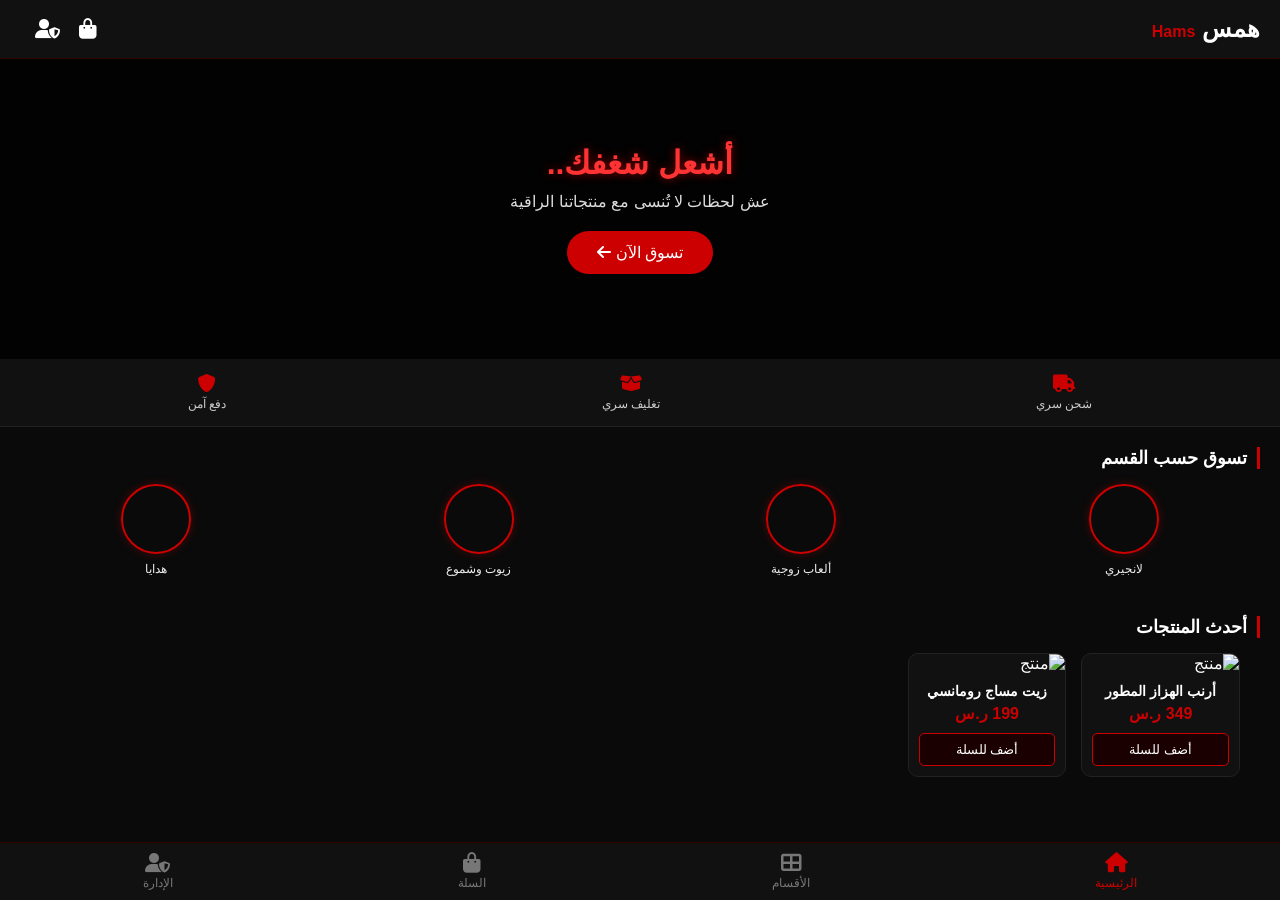
==== index.html @ aa21e280 "Create index.html" ====
<!DOCTYPE html>
<html lang="ar" dir="rtl">
<head>
    <meta charset="UTF-8">
    <meta name="viewport" content="width=device-width, initial-scale=1.0">
    <title>همس | Hams - متجر الرومانسية</title>
    <link rel="stylesheet" href="https://cdnjs.cloudflare.com/ajax/libs/font-awesome/6.0.0/css/all.min.css">
    <style>
        /* ================= التصميم العام ================= */
        * { margin: 0; padding: 0; box-sizing: border-box; font-family: 'Segoe UI', Tahoma, Geneva, Verdana, sans-serif; }
        body { background-color: #0a0a0a; color: #fff; padding-bottom: 70px; overflow-x: hidden; }
        .hidden { display: none !important; }
        a { text-decoration: none; color: inherit; }

        /* ================= الشريط العلوي ================= */
        .top-bar { display: flex; justify-content: space-between; align-items: center; padding: 15px 20px; background-color: #111; border-bottom: 1px solid #330000; position: sticky; top: 0; z-index: 100; }
        .logo { font-size: 24px; color: #fff; cursor: pointer; }
        .logo span { color: #cc0000; font-size: 16px; }
        .icons i { font-size: 20px; margin-left: 15px; cursor: pointer; transition: 0.3s; }
        .icons i:hover { color: #cc0000; }

        /* ================= البانر الرئيسي ================= */
        .hero { background: linear-gradient(rgba(0,0,0,0.8), rgba(0,0,0,0.8)), url('https://images.unsplash.com/photo-1518199266791-5375a83190b7?q=80&w=600&auto=format&fit=crop') no-repeat center center/cover; height: 300px; display: flex; flex-direction: column; align-items: center; justify-content: center; text-align: center; padding: 20px; }
        .hero h2 { font-size: 32px; color: #ff3333; margin-bottom: 10px; text-shadow: 0 0 10px rgba(255,0,0,0.5); }
        .hero p { margin-bottom: 20px; color: #ddd; }
        .btn-primary { background-color: #cc0000; color: white; border: none; padding: 12px 30px; border-radius: 25px; font-size: 16px; cursor: pointer; transition: 0.3s; }
        .btn-primary:hover { background-color: #ff0000; box-shadow: 0 0 15px rgba(255, 0, 0, 0.6); }

        /* ================= شريط المميزات ================= */
        .features { display: flex; justify-content: space-around; padding: 15px 0; background-color: #111; border-bottom: 1px solid #222; }
        .feature { display: flex; flex-direction: column; align-items: center; font-size: 12px; color: #ccc; }
        .feature i { color: #cc0000; font-size: 18px; margin-bottom: 5px; }

        /* ================= الأقسام الدائرية ================= */
        .categories { padding: 20px; }
        .section-title { text-align: right; margin-bottom: 15px; font-size: 18px; border-right: 3px solid #cc0000; padding-right: 10px; }
        .circle-grid { display: flex; justify-content: space-between; flex-wrap: wrap; gap: 15px; }
        .category-item { text-align: center; width: 22%; cursor: pointer; }
        .circle-img { width: 70px; height: 70px; border-radius: 50%; background-size: cover; background-position: center; margin: 0 auto 8px auto; border: 2px solid #cc0000; box-shadow: 0 0 10px rgba(204, 0, 0, 0.3); transition: 0.3s; }
        .category-item:hover .circle-img { transform: scale(1.1); box-shadow: 0 0 20px rgba(255, 0, 0, 0.6); }
        .category-item p { font-size: 12px; color: #eee; }

        /* ================= شبكة المنتجات ================= */
        .products-grid { display: grid; grid-template-columns: repeat(auto-fill, minmax(150px, 1fr)); gap: 15px; padding: 0 20px 20px; }
        .product-card { background: #111; border: 1px solid #222; border-radius: 10px; overflow: hidden; transition: 0.3s; position: relative; }
        .product-card:hover { border-color: #cc0000; }
        .product-img { width: 100%; height: 150px; object-fit: cover; }
        .product-info { padding: 10px; text-align: center; }
        .product-info h4 { font-size: 14px; margin-bottom: 5px; }
        .product-price { color: #cc0000; font-weight: bold; margin-bottom: 10px; }
        .btn-add-cart { width: 100%; background: #1a0000; color: #fff; border: 1px solid #cc0000; padding: 8px; border-radius: 5px; cursor: pointer; transition: 0.3s; }
        .btn-add-cart:hover { background: #cc0000; }

        /* ================= شريط التنقل السفلي ================= */
        .bottom-nav { position: fixed; bottom: 0; width: 100%; background-color: #111; display: flex; justify-content: space-around; padding: 10px 0; border-top: 1px solid #330000; z-index: 100; }
        .bottom-nav a { color: #777; display: flex; flex-direction: column; align-items: center; font-size: 12px; cursor: pointer; }
        .bottom-nav a.active, .bottom-nav a:hover { color: #cc0000; }
        .bottom-nav i { font-size: 20px; margin-bottom: 3px; }

        /* ================= لوحة التحكم ================= */
        .admin-layout { display: flex; min-height: 100vh; }
        .sidebar { width: 250px; background-color: #111; border-left: 1px solid #330000; padding: 20px 0; }
        .sidebar-logo { text-align: center; padding-bottom: 20px; border-bottom: 1px solid #222; }
        .nav-links { list-style: none; margin-top: 20px; }
        .nav-links li a { display: flex; align-items: center; padding: 15px 25px; color: #aaa; transition: 0.3s; font-size: 15px; }
        .nav-links li a i { margin-left: 10px; width: 20px; }
        .nav-links li a:hover, .nav-links li.active a { background-color: #1a0000; color: #cc0000; border-right: 3px solid #cc0000; }
        .admin-content { flex: 1; padding: 20px; }
        .stats-cards { display: grid; grid-template-columns: repeat(auto-fit, minmax(200px, 1fr)); gap: 20px; margin-bottom: 30px; }
        .card { background-color: #111; padding: 20px; border-radius: 10px; border: 1px solid #222; display: flex; align-items: center; }
        .card-icon { background: #1a0000; color: #cc0000; width: 50px; height: 50px; display: flex; justify-content: center; align-items: center; border-radius: 10px; font-size: 20px; margin-left: 15px; }
        .table-box { background: #111; padding: 20px; border-radius: 10px; border: 1px solid #222; }
        table { width: 100%; border-collapse: collapse; }
        th, td { padding: 12px; text-align: right; border-bottom: 1px solid #222; font-size: 13px; }
        th { color: #777; }
        .status { padding: 4px 10px; border-radius: 20px; font-size: 11px; background: rgba(0,255,0,0.1); color: #00ff00; }

        /* ================= صفحة إتمام الطلب ================= */
        .checkout-box { padding: 20px; max-width: 600px; margin: 0 auto; }
        .form-group { margin-bottom: 15px; }
        .form-group label { display: block; margin-bottom: 5px; color: #aaa; font-size: 14px; }
        .form-group input { width: 100%; padding: 12px; background: #111; border: 1px solid #333; color: #fff; border-radius: 5px; outline: none; }
        .form-group input:focus { border-color: #cc0000; }
        .order-summary { background: #1a0000; padding: 15px; border-radius: 10px; margin-top: 20px; border: 1px solid #cc0000; }

        /* تجاوب الجوال */
        @media (max-width: 768px) {
            .admin-layout { flex-direction: column; }
            .sidebar { width: 100%; border-left: none; border-bottom: 1px solid #330000; }
            .sidebar .nav-links { display: flex; overflow-x: auto; margin-top: 10px; }
            .sidebar .nav-links li a { padding: 10px 15px; white-space: nowrap; }
        }
    </style>
</head>
<body>

    <!-- ================= الصفحة الرئيسية ================= -->
    <div id="page-home">
        <header class="top-bar">
            <h1 class="logo" onclick="showPage('home')">همس <span>Hams</span></h1>
            <div class="icons">
                <i class="fas fa-shopping-bag" onclick="showPage('cart')"></i>
                <i class="fas fa-user-shield" onclick="showPage('admin')" title="لوحة التحكم"></i>
            </div>
        </header>

        <section class="hero">
            <h2>أشعل شغفك..</h2>
            <p>عش لحظات لا تُنسى مع منتجاتنا الراقية</p>
            <button class="btn-primary" onclick="scrollToProducts()">تسوق الآن <i class="fas fa-arrow-left"></i></button>
        </section>

        <section class="features">
            <div class="feature"><i class="fas fa-truck"></i><span>شحن سري</span></div>
            <div class="feature"><i class="fas fa-box-open"></i><span>تغليف سري</span></div>
            <div class="feature"><i class="fas fa-shield-alt"></i><span>دفع آمن</span></div>
        </section>

        <section class="categories">
            <h3 class="section-title">تسوق حسب القسم</h3>
            <div class="circle-grid">
                <div class="category-item"><div class="circle-img" style="background-image: url('https://images.unsplash.com/photo-1599839619722-39751411ea63?q=80&w=150&auto=format&fit=crop');"></div><p>لانجيري</p></div>
                <div class="category-item"><div class="circle-img" style="background-image: url('https://images.unsplash.com/photo-1620916566398-39f1143ab7be?q=80&w=150&auto=format&fit=crop');"></div><p>ألعاب زوجية</p></div>
                <div class="category-item"><div class="circle-img" style="background-image: url('https://images.unsplash.com/photo-1608571423902-eed4a5ad8108?q=80&w=150&auto=format&fit=crop');"></div><p>زيوت وشموع</p></div>
                <div class="category-item"><div class="circle-img" style="background-image: url('https://images.unsplash.com/photo-1549465220-1a8b9238cd48?q=80&w=150&auto=format&fit=crop');"></div><p>هدايا</p></div>
            </div>
        </section>

        <section class="categories" id="products-section">
            <h3 class="section-title">أحدث المنتجات</h3>
            <div class="products-grid">
                <div class="product-card">
                    <img src="https://images.unsplash.com/photo-1620916566398-39f1143ab7be?q=80&w=300&auto=format&fit=crop" class="product-img" alt="منتج">
                    <div class="product-info">
                        <h4>أرنب الهزاز المطور</h4>
                        <div class="product-price">349 ر.س</div>
                        <button class="btn-add-cart" onclick="addToCart('أرنب الهزاز المطور', 349)">أضف للسلة</button>
                    </div>
                </div>
                <div class="product-card">
                    <img src="https://images.unsplash.com/photo-1608571423902-eed4a5ad8108?q=80&w=300&auto=format&fit=crop" class="product-img" alt="منتج">
                    <div class="product-info">
                        <h4>زيت مساج رومانسي</h4>
                        <div class="product-price">199 ر.س</div>
                        <button class="btn-add-cart" onclick="addToCart('زيت مساج رومانسي', 199)">أضف للسلة</button>
                    </div>
                </div>
            </div>
        </section>

        <nav class="bottom-nav">
            <a class="active" onclick="showPage('home')"><i class="fas fa-home"></i><span>الرئيسية</span></a>
            <a onclick="scrollToProducts()"><i class="fas fa-th-large"></i><span>الأقسام</span></a>
            <a onclick="showPage('cart')"><i class="fas fa-shopping-bag"></i><span>السلة</span></a>
            <a onclick="showPage('admin')"><i class="fas fa-user-shield"></i><span>الإدارة</span></a>
        </nav>
    </div>

    <!-- ================= صفحة السلة وإتمام الطلب ================= -->
    <div id="page-cart" class="hidden">
        <header class="top-bar">
            <i class="fas fa-arrow-right" onclick="showPage('home')" style="cursor:pointer;"></i>
            <h1 class="logo">سلة المشتريات</h1>
            <div></div>
        </header>
        <div class="checkout-box">
            <div id="cart-items">
                <!-- سيتم إضافة المنتجات هنا ديناميكياً -->
                <p style="text-align:center; color:#777;">السلة فارغة حالياً</p>
            </div>

            <div class="order-summary">
                <h3>ملخص الطلب</h3>
                <p style="display:flex; justify-content:space-between; margin-top:10px;">الإجمالي: <span id="cart-total" style="color:#ff3333; font-weight:bold;">0 ر.س</span></p>
            </div>

            <h3 class="section-title" style="margin-top:20px;">معلومات التوصيل</h3>
            <div class="form-group">
                <label>الاسم الكامل</label>
                <input type="text" placeholder="أدخل اسمك">
            </div>
            <div class="form-group">
                <label>رقم الجوال</label>
                <input type="text" placeholder="05xxxxxxxx">
            </div>
            <div class="form-group">
                <label>العنوان</label>
                <input type="text" placeholder="المدينة، الحي، الشارع">
            </div>
            <button class="btn-primary" style="width:100%;" onclick="alert('تم تأكيد الطلب بنجاح! شكراً لتسوقك من همس.')">تأكيد الطلب</button>
        </div>
    </div>

    <!-- ================= لوحة التحكم ================= -->
    <div id="page-admin" class="hidden">
        <div class="admin-layout">
            <aside class="sidebar">
                <div class="sidebar-logo">
                    <h2>همس <span>Hams</span></h2>
                    <p>لوحة التحكم</p>
                </div>
                <ul class="nav-links">
                    <li class="active"><a href="#"><i class="fas fa-home"></i> الرئيسية</a></li>
                    <li><a href="#"><i class="fas fa-box-open"></i> المنتجات</a></li>
                    <li><a href="#"><i class="fas fa-shopping-cart"></i> الطلبات</a></li>
                    <li><a href="#" onclick="showPage('home')"><i class="fas fa-store"></i> العودة للمتجر</a></li>
                </ul>
            </aside>
            <main class="admin-content">
                <h2 style="margin-bottom:20px;">نظرة عامة</h2>
                <div class="stats-cards">
                    <div class="card">
                        <div class="card-icon"><i class="fas fa-shopping-bag"></i></div>
                        <div><h3>128</h3><p style="color:#777; font-size:12px;">الطلبات</p></div>
                    </div>
                    <div class="card">
                        <div class="card-icon"><i class="fas fa-money-bill-wave"></i></div>
                        <div><h3>46,350 ر.س</h3><p style="color:#777; font-size:12px;">المبيعات</p></div>
                    </div>
                    <div class="card">
                        <div class="card-icon"><i class="fas fa-box"></i></div>
                        <div><h3>256</h3><p style="color:#777; font-size:12px;">المنتجات</p></div>
                    </div>
                </div>
                
                <div class="table-box">
                    <h3 style="margin-bottom:15px;">إدارة المنتجات</h3>
                    <table>
                        <thead>
                            <tr><th>المنتج</th><th>السعر</th><th>الحالة</th><th>إجراء</th></tr>
                        </thead>
                        <tbody>
                            <tr>
                                <td>أرنب الهزاز المطور</td>
                                <td>349 ر.س</td>
                                <td><span class="status">متوفر</span></td>
                                <td><i class="fas fa-edit" style="color:#3498db; cursor:pointer;"></i> <i class="fas fa-trash" style="color:#e74c3c; cursor:pointer; margin-right:10px;"></i></td>
                            </tr>
                            <tr>
                                <td>زيت مساج رومانسي</td>
                                <td>199 ر.س</td>
                                <td><span class="status">متوفر</span></td>
                                <td><i class="fas fa-edit" style="color:#3498db; cursor:pointer;"></i> <i class="fas fa-trash" style="color:#e74c3c; cursor:pointer; margin-right:10px;"></i></td>
                            </tr>
                        </tbody>
                    </table>
                </div>
            </main>
        </div>
    </div>

    <!-- ================= السكريبت (الوظائف) ================= -->
    <script>
        // نظام التنقل بين الصفحات
        function showPage(pageId) {
            document.getElementById('page-home').classList.add('hidden');
            document.getElementById('page-cart').classList.add('hidden');
            document.getElementById('page-admin').classList.add('hidden');
            
            document.getElementById('page-' + pageId).classList.remove('hidden');
            window.scrollTo(0, 0);
        }

        function scrollToProducts() {
            if(document.getElementById('page-home').classList.contains('hidden')) {
                showPage('home');
            }
            setTimeout(() => {
                document.getElementById('products-section').scrollIntoView({ behavior: 'smooth' });
            }, 100);
        }

        // نظام
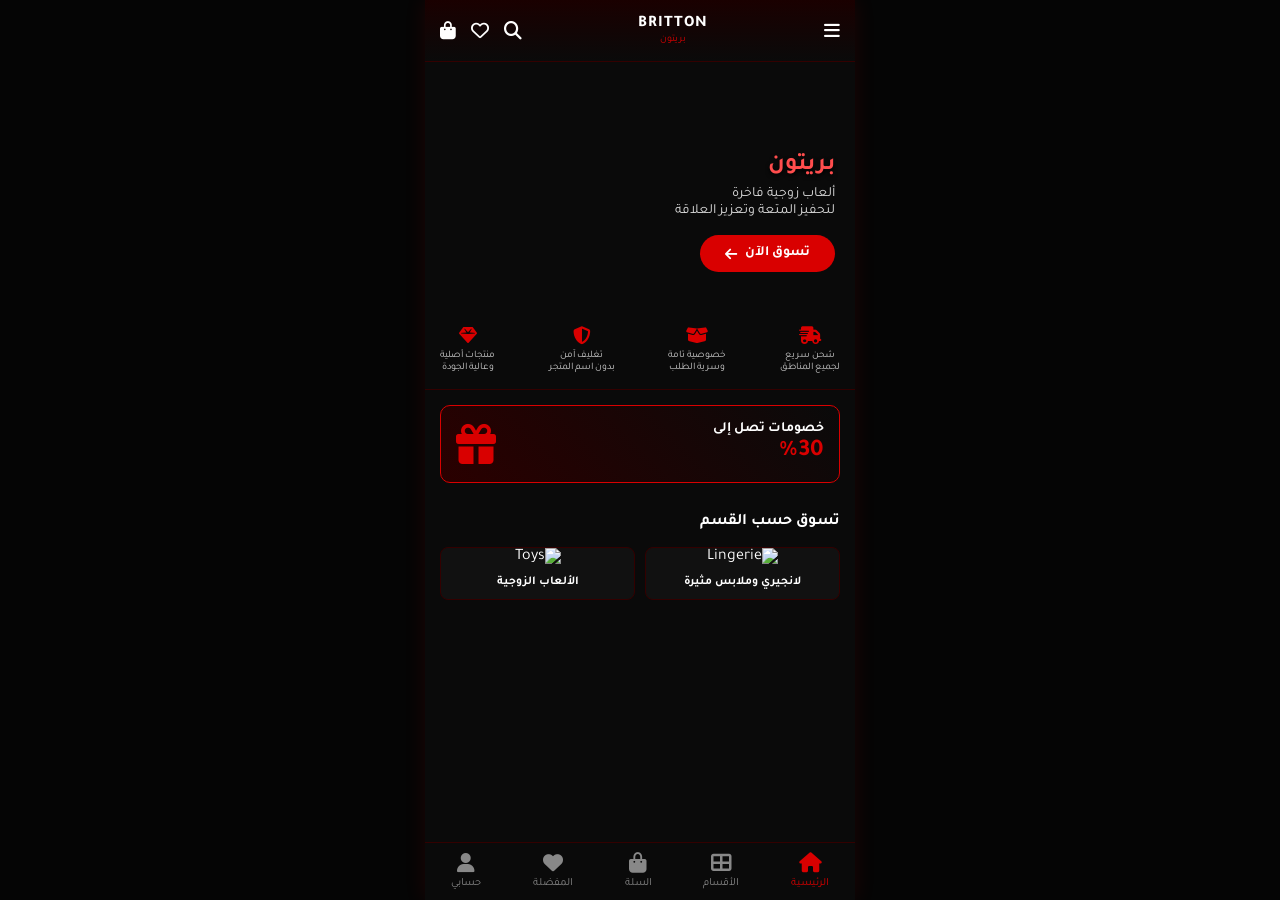
==== commit 1a6520b2: "Create index.html" ====
--- a/index.html
+++ b/index.html
@@ -2,272 +2,463 @@
 <html lang="ar" dir="rtl">
 <head>
     <meta charset="UTF-8">
-    <meta name="viewport" content="width=device-width, initial-scale=1.0">
-    <title>همس | Hams - متجر الرومانسية</title>
-    <link rel="stylesheet" href="https://cdnjs.cloudflare.com/ajax/libs/font-awesome/6.0.0/css/all.min.css">
+    <meta name="viewport" content="width=device-width, initial-scale=1.0, maximum-scale=1.0, user-scalable=no">
+    <title>متجر بريتون - Britton</title>
+    <link href="https://fonts.googleapis.com/css2?family=Tajawal:wght@400;500;700;800&display=swap" rel="stylesheet">
+    <link rel="stylesheet" href="https://cdnjs.cloudflare.com/ajax/libs/font-awesome/6.4.0/css/all.min.css">
     <style>
-        /* ================= التصميم العام ================= */
-        * { margin: 0; padding: 0; box-sizing: border-box; font-family: 'Segoe UI', Tahoma, Geneva, Verdana, sans-serif; }
-        body { background-color: #0a0a0a; color: #fff; padding-bottom: 70px; overflow-x: hidden; }
+        /* إعدادات عامة لتطابق الجوال */
+        * { margin: 0; padding: 0; box-sizing: border-box; font-family: 'Tajawal', sans-serif; -webkit-tap-highlight-color: transparent; }
+        body { background-color: #050505; color: #fff; display: flex; justify-content: center; min-height: 100vh; }
+        
+        /* محاكاة شاشة الجوال */
+        .mobile-container { width: 100%; max-width: 430px; background-color: #0a0a0a; position: relative; overflow-x: hidden; box-shadow: 0 0 20px rgba(255,0,0,0.1); display: flex; flex-direction: column; height: 100vh; }
+        
+        /* الألوان الأساسية */
+        :root { --main-red: #d90000; --dark-red: #4a0000; --bg-dark: #111; --text-gray: #888; --border-red: #330000; }
+        
+        /* الشريط العلوي (Header) */
+        .header { display: flex; justify-content: space-between; align-items: center; padding: 15px; background: linear-gradient(to bottom, #1a0000, #0a0a0a); border-bottom: 1px solid var(--border-red); position: sticky; top: 0; z-index: 100; }
+        .header-icons { display: flex; gap: 15px; font-size: 18px; }
+        .logo-area { text-align: center; }
+        .logo-area h1 { font-size: 16px; font-weight: 800; letter-spacing: 1px; }
+        .logo-area span { display: block; font-size: 10px; color: var(--main-red); }
+
+        /* المحتوى القابل للتمرير */
+        .content { flex: 1; overflow-y: auto; padding-bottom: 80px; }
+        
+        /* الشريط السفلي (Bottom Nav) */
+        .bottom-nav { position: absolute; bottom: 0; width: 100%; background-color: #0a0a0a; display: flex; justify-content: space-around; padding: 10px 0; border-top: 1px solid var(--border-red); z-index: 100; }
+        .bottom-nav a { color: var(--text-gray); display: flex; flex-direction: column; align-items: center; font-size: 11px; text-decoration: none; cursor: pointer; gap: 4px; }
+        .bottom-nav a.active { color: var(--main-red); }
+        .bottom-nav i { font-size: 20px; }
+
+        /* الصفحة الرئيسية (Home) */
+        .hero { position: relative; height: 250px; background: url('https://images.unsplash.com/photo-1518199266791-5375a83190b7?q=80&w=600&auto=format&fit=crop') center/cover; display: flex; flex-direction: column; justify-content: center; padding: 20px; }
+        .hero::before { content: ''; position: absolute; inset: 0; background: linear-gradient(to top, #0a0a0a, transparent); }
+        .hero-content { position: relative; z-index: 1; margin-top: 50px; }
+        .hero h2 { font-size: 24px; color: #ff4d4d; margin-bottom: 5px; text-shadow: 0 2px 4px #000; }
+        .hero p { font-size: 14px; color: #ddd; margin-bottom: 15px; }
+        .btn-shop { background-color: var(--main-red); color: white; border: none; padding: 10px 25px; border-radius: 20px; font-size: 14px; font-weight: bold; cursor: pointer; display: inline-flex; align-items: center; gap: 8px; }
+
+        /* المميزات */
+        .features { display: flex; justify-content: space-between; padding: 15px; border-bottom: 1px solid var(--border-red); }
+        .feature { text-align: center; font-size: 10px; color: #ccc; }
+        .feature i { display: block; color: var(--main-red); font-size: 18px; margin-bottom: 5px; }
+
+        /* العروض */
+        .promo-banner { margin: 15px; background: linear-gradient(45deg, #2a0000, #0a0a0a); border: 1px solid var(--main-red); border-radius: 10px; padding: 15px; display: flex; justify-content: space-between; align-items: center; }
+        .promo-text h4 { font-size: 14px; color: #fff; }
+        .promo-text span { font-size: 24px; color: var(--main-red); font-weight: bold; }
+
+        /* الأقسام (شبكة) */
+        .section-title { padding: 15px; font-size: 16px; font-weight: bold; display: flex; justify-content: space-between; }
+        .grid-2 { display: grid; grid-template-columns: 1fr 1fr; gap: 10px; padding: 0 15px; }
+        .cat-card { background: #111; border: 1px solid var(--border-red); border-radius: 8px; overflow: hidden; text-align: center; padding-bottom: 10px; }
+        .cat-card img { width: 100%; height: 100px; object-fit: cover; }
+        .cat-card p { font-size: 12px; margin-top: 8px; font-weight: bold; }
+
+        /* صفحة المنتجات (Products List) */
+        .search-bar { margin: 15px; background: #111; border: 1px solid var(--border-red); border-radius: 20px; padding: 10px 15px; display: flex; align-items: center; gap: 10px; color: var(--text-gray); }
+        .search-bar input { background: transparent; border: none; color: #fff; width: 100%; outline: none; font-family: inherit; }
+        
+        /* صفحة تفاصيل المنتج */
+        .product-details { padding: 15px; }
+        .main-img { width: 100%; height: 300px; object-fit: cover; border-radius: 10px; border: 1px solid var(--border-red); }
+        .thumbnails { display: flex; gap: 10px; margin-top: 10px; }
+        .thumbnails img { width: 60px; height: 60px; border-radius: 5px; border: 1px solid #333; }
+        .thumbnails img.active { border-color: var(--main-red); }
+        .rating { color: var(--main-red); font-size: 12px; margin: 10px 0; }
+        .price-row { display: flex; align-items: center; gap: 10px; margin: 15px 0; }
+        .price { font-size: 22px; font-weight: bold; color: #fff; }
+        .old-price { font-size: 14px; text-decoration: line-through; color: var(--text-gray); }
+        .discount { background: var(--main-red); color: white; padding: 2px 6px; border-radius: 4px; font-size: 10px; }
+        .qty-add { display: flex; gap: 10px; margin-top: 20px; }
+        .qty { display: flex; align-items: center; background: #111; border: 1px solid #333; border-radius: 5px; }
+        .qty button { background: none; border: none; color: #fff; padding: 10px 15px; cursor: pointer; }
+        .qty span { padding: 0 10px; }
+        .btn-add-cart { flex: 1; background: var(--main-red); color: white; border: none; border-radius: 5px; font-weight: bold; cursor: pointer; display: flex; justify-content: center; align-items: center; gap: 8px; }
+
+        /* صفحة إتمام الطلب */
+        .checkout-steps { display: flex; justify-content: space-between; margin: 20px 15px; position: relative; }
+        .checkout-steps::before { content: ''; position: absolute; top: 15px; left: 10%; right: 10%; height: 2px; background: #333; z-index: 0; }
+        .step { text-align: center; position: relative; z-index: 1; }
+        .step-circle { width: 30px; height: 30px; border-radius: 50%; background: #111; border: 2px solid #333; display: flex; align-items: center; justify-content: center; margin: 0 auto 5px; font-size: 12px; }
+        .step.active .step-circle { background: var(--main-red); border-color: var(--main-red); }
+        .step p { font-size: 10px; color: var(--text-gray); }
+        .step.active p { color: #fff; }
+
+        .form-container { padding: 15px; }
+        .form-group { margin-bottom: 15px; }
+        .form-group label { display: block; font-size: 12px; margin-bottom: 5px; color: #ccc; }
+        .form-group input { width: 100%; background: #111; border: 1px solid #333; padding: 12px; border-radius: 5px; color: #fff; font-family: inherit; }
+        
+        .payment-box { background: #111; border: 1px solid #333; border-radius: 8px; padding: 15px; margin-top: 20px; }
+        .total-row { display: flex; justify-content: space-between; margin-top: 15px; font-weight: bold; font-size: 16px; }
+        
+        /* لوحة التحكم */
+        .admin-header { display: flex; justify-content: space-between; align-items: center; padding: 15px; background: #111; border-bottom: 1px solid var(--border-red); }
+        .admin-stats { display: grid; grid-template-columns: 1fr 1fr; gap: 10px; padding: 15px; }
+        .stat-card { background: #111; border: 1px solid #222; border-radius: 8px; padding: 15px; text-align: right; }
+        .stat-card h3 { font-size: 20px; color: #fff; margin-bottom: 5px; }
+        .stat-card p { font-size: 11px; color: var(--text-gray); }
+        .stat-card i { color: var(--main-red); font-size: 20px; margin-bottom: 10px; }
+        
+        .chart-box { margin: 0 15px 15px; background: #111; border: 1px solid #222; border-radius: 8px; padding: 15px; }
+        .chart-line { height: 100px; border-bottom: 2px solid var(--main-red); position: relative; display: flex; align-items: flex-end; gap: 10px; padding-bottom: 5px; }
+        .chart-line div { width: 10%; background: rgba(217,0,0,0.5); border-radius: 2px 2px 0 0; }
+        
+        .admin-products { margin: 0 15px; }
+        .admin-product-row { display: flex; justify-content: space-between; align-items: center; padding: 10px 0; border-bottom: 1px solid #222; }
+        .admin-product-row img { width: 40px; height: 40px; border-radius: 5px; }
+        .admin-product-row span { font-size: 12px; }
+
+        /* إخفاء العناصر */
         .hidden { display: none !important; }
-        a { text-decoration: none; color: inherit; }
-
-        /* ================= الشريط العلوي ================= */
-        .top-bar { display: flex; justify-content: space-between; align-items: center; padding: 15px 20px; background-color: #111; border-bottom: 1px solid #330000; position: sticky; top: 0; z-index: 100; }
-        .logo { font-size: 24px; color: #fff; cursor: pointer; }
-        .logo span { color: #cc0000; font-size: 16px; }
-        .icons i { font-size: 20px; margin-left: 15px; cursor: pointer; transition: 0.3s; }
-        .icons i:hover { color: #cc0000; }
-
-        /* ================= البانر الرئيسي ================= */
-        .hero { background: linear-gradient(rgba(0,0,0,0.8), rgba(0,0,0,0.8)), url('https://images.unsplash.com/photo-1518199266791-5375a83190b7?q=80&w=600&auto=format&fit=crop') no-repeat center center/cover; height: 300px; display: flex; flex-direction: column; align-items: center; justify-content: center; text-align: center; padding: 20px; }
-        .hero h2 { font-size: 32px; color: #ff3333; margin-bottom: 10px; text-shadow: 0 0 10px rgba(255,0,0,0.5); }
-        .hero p { margin-bottom: 20px; color: #ddd; }
-        .btn-primary { background-color: #cc0000; color: white; border: none; padding: 12px 30px; border-radius: 25px; font-size: 16px; cursor: pointer; transition: 0.3s; }
-        .btn-primary:hover { background-color: #ff0000; box-shadow: 0 0 15px rgba(255, 0, 0, 0.6); }
-
-        /* ================= شريط المميزات ================= */
-        .features { display: flex; justify-content: space-around; padding: 15px 0; background-color: #111; border-bottom: 1px solid #222; }
-        .feature { display: flex; flex-direction: column; align-items: center; font-size: 12px; color: #ccc; }
-        .feature i { color: #cc0000; font-size: 18px; margin-bottom: 5px; }
-
-        /* ================= الأقسام الدائرية ================= */
-        .categories { padding: 20px; }
-        .section-title { text-align: right; margin-bottom: 15px; font-size: 18px; border-right: 3px solid #cc0000; padding-right: 10px; }
-        .circle-grid { display: flex; justify-content: space-between; flex-wrap: wrap; gap: 15px; }
-        .category-item { text-align: center; width: 22%; cursor: pointer; }
-        .circle-img { width: 70px; height: 70px; border-radius: 50%; background-size: cover; background-position: center; margin: 0 auto 8px auto; border: 2px solid #cc0000; box-shadow: 0 0 10px rgba(204, 0, 0, 0.3); transition: 0.3s; }
-        .category-item:hover .circle-img { transform: scale(1.1); box-shadow: 0 0 20px rgba(255, 0, 0, 0.6); }
-        .category-item p { font-size: 12px; color: #eee; }
-
-        /* ================= شبكة المنتجات ================= */
-        .products-grid { display: grid; grid-template-columns: repeat(auto-fill, minmax(150px, 1fr)); gap: 15px; padding: 0 20px 20px; }
-        .product-card { background: #111; border: 1px solid #222; border-radius: 10px; overflow: hidden; transition: 0.3s; position: relative; }
-        .product-card:hover { border-color: #cc0000; }
-        .product-img { width: 100%; height: 150px; object-fit: cover; }
-        .product-info { padding: 10px; text-align: center; }
-        .product-info h4 { font-size: 14px; margin-bottom: 5px; }
-        .product-price { color: #cc0000; font-weight: bold; margin-bottom: 10px; }
-        .btn-add-cart { width: 100%; background: #1a0000; color: #fff; border: 1px solid #cc0000; padding: 8px; border-radius: 5px; cursor: pointer; transition: 0.3s; }
-        .btn-add-cart:hover { background: #cc0000; }
-
-        /* ================= شريط التنقل السفلي ================= */
-        .bottom-nav { position: fixed; bottom: 0; width: 100%; background-color: #111; display: flex; justify-content: space-around; padding: 10px 0; border-top: 1px solid #330000; z-index: 100; }
-        .bottom-nav a { color: #777; display: flex; flex-direction: column; align-items: center; font-size: 12px; cursor: pointer; }
-        .bottom-nav a.active, .bottom-nav a:hover { color: #cc0000; }
-        .bottom-nav i { font-size: 20px; margin-bottom: 3px; }
-
-        /* ================= لوحة التحكم ================= */
-        .admin-layout { display: flex; min-height: 100vh; }
-        .sidebar { width: 250px; background-color: #111; border-left: 1px solid #330000; padding: 20px 0; }
-        .sidebar-logo { text-align: center; padding-bottom: 20px; border-bottom: 1px solid #222; }
-        .nav-links { list-style: none; margin-top: 20px; }
-        .nav-links li a { display: flex; align-items: center; padding: 15px 25px; color: #aaa; transition: 0.3s; font-size: 15px; }
-        .nav-links li a i { margin-left: 10px; width: 20px; }
-        .nav-links li a:hover, .nav-links li.active a { background-color: #1a0000; color: #cc0000; border-right: 3px solid #cc0000; }
-        .admin-content { flex: 1; padding: 20px; }
-        .stats-cards { display: grid; grid-template-columns: repeat(auto-fit, minmax(200px, 1fr)); gap: 20px; margin-bottom: 30px; }
-        .card { background-color: #111; padding: 20px; border-radius: 10px; border: 1px solid #222; display: flex; align-items: center; }
-        .card-icon { background: #1a0000; color: #cc0000; width: 50px; height: 50px; display: flex; justify-content: center; align-items: center; border-radius: 10px; font-size: 20px; margin-left: 15px; }
-        .table-box { background: #111; padding: 20px; border-radius: 10px; border: 1px solid #222; }
-        table { width: 100%; border-collapse: collapse; }
-        th, td { padding: 12px; text-align: right; border-bottom: 1px solid #222; font-size: 13px; }
-        th { color: #777; }
-        .status { padding: 4px 10px; border-radius: 20px; font-size: 11px; background: rgba(0,255,0,0.1); color: #00ff00; }
-
-        /* ================= صفحة إتمام الطلب ================= */
-        .checkout-box { padding: 20px; max-width: 600px; margin: 0 auto; }
-        .form-group { margin-bottom: 15px; }
-        .form-group label { display: block; margin-bottom: 5px; color: #aaa; font-size: 14px; }
-        .form-group input { width: 100%; padding: 12px; background: #111; border: 1px solid #333; color: #fff; border-radius: 5px; outline: none; }
-        .form-group input:focus { border-color: #cc0000; }
-        .order-summary { background: #1a0000; padding: 15px; border-radius: 10px; margin-top: 20px; border: 1px solid #cc0000; }
-
-        /* تجاوب الجوال */
-        @media (max-width: 768px) {
-            .admin-layout { flex-direction: column; }
-            .sidebar { width: 100%; border-left: none; border-bottom: 1px solid #330000; }
-            .sidebar .nav-links { display: flex; overflow-x: auto; margin-top: 10px; }
-            .sidebar .nav-links li a { padding: 10px 15px; white-space: nowrap; }
-        }
     </style>
 </head>
 <body>
 
-    <!-- ================= الصفحة الرئيسية ================= -->
-    <div id="page-home">
-        <header class="top-bar">
-            <h1 class="logo" onclick="showPage('home')">همس <span>Hams</span></h1>
-            <div class="icons">
-                <i class="fas fa-shopping-bag" onclick="showPage('cart')"></i>
-                <i class="fas fa-user-shield" onclick="showPage('admin')" title="لوحة التحكم"></i>
+<div class="mobile-container">
+
+    <!-- ================= [1] الشاشة الرئيسية ================= -->
+    <div id="screen-home">
+        <header class="header">
+            <i class="fas fa-bars header-icons"></i>
+            <div class="logo-area">
+                <h1>BRITTON</h1>
+                <span>بريتون</span>
+            </div>
+            <div class="header-icons">
+                <i class="fas fa-search"></i>
+                <i class="far fa-heart"></i>
+                <i class="fas fa-shopping-bag" onclick="navTo('screen-cart')"></i>
             </div>
         </header>
 
-        <section class="hero">
-            <h2>أشعل شغفك..</h2>
-            <p>عش لحظات لا تُنسى مع منتجاتنا الراقية</p>
-            <button class="btn-primary" onclick="scrollToProducts()">تسوق الآن <i class="fas fa-arrow-left"></i></button>
-        </section>
-
-        <section class="features">
-            <div class="feature"><i class="fas fa-truck"></i><span>شحن سري</span></div>
-            <div class="feature"><i class="fas fa-box-open"></i><span>تغليف سري</span></div>
-            <div class="feature"><i class="fas fa-shield-alt"></i><span>دفع آمن</span></div>
-        </section>
-
-        <section class="categories">
-            <h3 class="section-title">تسوق حسب القسم</h3>
-            <div class="circle-grid">
-                <div class="category-item"><div class="circle-img" style="background-image: url('https://images.unsplash.com/photo-1599839619722-39751411ea63?q=80&w=150&auto=format&fit=crop');"></div><p>لانجيري</p></div>
-                <div class="category-item"><div class="circle-img" style="background-image: url('https://images.unsplash.com/photo-1620916566398-39f1143ab7be?q=80&w=150&auto=format&fit=crop');"></div><p>ألعاب زوجية</p></div>
-                <div class="category-item"><div class="circle-img" style="background-image: url('https://images.unsplash.com/photo-1608571423902-eed4a5ad8108?q=80&w=150&auto=format&fit=crop');"></div><p>زيوت وشموع</p></div>
-                <div class="category-item"><div class="circle-img" style="background-image: url('https://images.unsplash.com/photo-1549465220-1a8b9238cd48?q=80&w=150&auto=format&fit=crop');"></div><p>هدايا</p></div>
-            </div>
-        </section>
-
-        <section class="categories" id="products-section">
-            <h3 class="section-title">أحدث المنتجات</h3>
-            <div class="products-grid">
-                <div class="product-card">
-                    <img src="https://images.unsplash.com/photo-1620916566398-39f1143ab7be?q=80&w=300&auto=format&fit=crop" class="product-img" alt="منتج">
-                    <div class="product-info">
-                        <h4>أرنب الهزاز المطور</h4>
-                        <div class="product-price">349 ر.س</div>
-                        <button class="btn-add-cart" onclick="addToCart('أرنب الهزاز المطور', 349)">أضف للسلة</button>
-                    </div>
-                </div>
-                <div class="product-card">
-                    <img src="https://images.unsplash.com/photo-1608571423902-eed4a5ad8108?q=80&w=300&auto=format&fit=crop" class="product-img" alt="منتج">
-                    <div class="product-info">
-                        <h4>زيت مساج رومانسي</h4>
-                        <div class="product-price">199 ر.س</div>
-                        <button class="btn-add-cart" onclick="addToCart('زيت مساج رومانسي', 199)">أضف للسلة</button>
-                    </div>
-                </div>
-            </div>
-        </section>
-
+        <div class="content">
+            <div class="hero">
+                <div class="hero-content">
+                    <h2>بريتون</h2>
+                    <p>ألعاب زوجية فاخرة<br>لتحفيز المتعة وتعزيز العلاقة</p>
+                    <button class="btn-shop" onclick="navTo('screen-products')">تسوق الآن <i class="fas fa-arrow-left"></i></button>
+                </div>
+            </div>
+
+            <div class="features">
+                <div class="feature"><i class="fas fa-truck-fast"></i>شحن سريع<br>لجميع المناطق</div>
+                <div class="feature"><i class="fas fa-box-open"></i>خصوصية تامة<br>وسرية الطلب</div>
+                <div class="feature"><i class="fas fa-shield-halved"></i>تغليف آمن<br>بدون اسم المتجر</div>
+                <div class="feature"><i class="fas fa-gem"></i>منتجات أصلية<br>وعالية الجودة</div>
+            </div>
+
+            <div class="promo-banner">
+                <div class="promo-text">
+                    <h4>خصومات تصل إلى</h4>
+                    <span>%30</span>
+                </div>
+                <i class="fas fa-gift" style="font-size: 40px; color: var(--main-red);"></i>
+            </div>
+            
+            <div class="section-title"><span>تسوق حسب القسم</span></div>
+            <div class="grid-2">
+                <div class="cat-card" onclick="navTo('screen-products')">
+                    <img src="https://images.unsplash.com/photo-1599839619722-39751411ea63?q=80&w=200&auto=format&fit=crop" alt="Lingerie">
+                    <p>لانجيري وملابس مثيرة</p>
+                </div>
+                <div class="cat-card" onclick="navTo('screen-products')">
+                    <img src="https://images.unsplash.com/photo-1620916566398-39f1143ab7be?q=80&w=200&auto=format&fit=crop" alt="Toys">
+                    <p>الألعاب الزوجية</p>
+                </div>
+            </div>
+        </div>
+
+        <!-- شريط التنقل السفلي -->
         <nav class="bottom-nav">
-            <a class="active" onclick="showPage('home')"><i class="fas fa-home"></i><span>الرئيسية</span></a>
-            <a onclick="scrollToProducts()"><i class="fas fa-th-large"></i><span>الأقسام</span></a>
-            <a onclick="showPage('cart')"><i class="fas fa-shopping-bag"></i><span>السلة</span></a>
-            <a onclick="showPage('admin')"><i class="fas fa-user-shield"></i><span>الإدارة</span></a>
+            <a class="active" onclick="navTo('screen-home')"><i class="fas fa-home"></i>الرئيسية</a>
+            <a onclick="navTo('screen-products')"><i class="fas fa-th-large"></i>الأقسام</a>
+            <a onclick="navTo('screen-cart')"><i class="fas fa-shopping-bag"></i>السلة</a>
+            <a onclick="navTo('screen-product-details')"><i class="fas fa-heart"></i>المفضلة</a>
+            <a onclick="navTo('screen-admin')"><i class="fas fa-user"></i>حسابي</a>
         </nav>
     </div>
 
-    <!-- ================= صفحة السلة وإتمام الطلب ================= -->
-    <div id="page-cart" class="hidden">
-        <header class="top-bar">
-            <i class="fas fa-arrow-right" onclick="showPage('home')" style="cursor:pointer;"></i>
-            <h1 class="logo">سلة المشتريات</h1>
-            <div></div>
+    <!-- ================= [2] شاشة الأقسام ================= -->
+    <div id="screen-products" class="hidden">
+        <header class="header">
+            <i class="fas fa-arrow-right header-icons" onclick="navTo('screen-home')"></i>
+            <div class="logo-area">
+                <h1>BRITTON</h1>
+                <span>بريتون</span>
+            </div>
+            <div class="header-icons"><i class="fas fa-shopping-bag"></i></div>
         </header>
-        <div class="checkout-box">
-            <div id="cart-items">
-                <!-- سيتم إضافة المنتجات هنا ديناميكياً -->
-                <p style="text-align:center; color:#777;">السلة فارغة حالياً</p>
-            </div>
-
-            <div class="order-summary">
-                <h3>ملخص الطلب</h3>
-                <p style="display:flex; justify-content:space-between; margin-top:10px;">الإجمالي: <span id="cart-total" style="color:#ff3333; font-weight:bold;">0 ر.س</span></p>
-            </div>
-
-            <h3 class="section-title" style="margin-top:20px;">معلومات التوصيل</h3>
-            <div class="form-group">
-                <label>الاسم الكامل</label>
-                <input type="text" placeholder="أدخل اسمك">
-            </div>
-            <div class="form-group">
-                <label>رقم الجوال</label>
-                <input type="text" placeholder="05xxxxxxxx">
-            </div>
-            <div class="form-group">
-                <label>العنوان</label>
-                <input type="text" placeholder="المدينة، الحي، الشارع">
-            </div>
-            <button class="btn-primary" style="width:100%;" onclick="alert('تم تأكيد الطلب بنجاح! شكراً لتسوقك من همس.')">تأكيد الطلب</button>
+        
+        <div class="content">
+            <div class="search-bar">
+                <i class="fas fa-search"></i>
+                <input type="text" placeholder="إبحث عن منتج أو رقم منتج ...">
+            </div>
+            
+            <div class="section-title"><span style="color: var(--main-red);">◆ جميع الأقسام</span></div>
+            <div class="grid-2" style="padding-bottom: 20px;">
+                <div class="cat-card" onclick="navTo('screen-product-details')">
+                    <img src="https://images.unsplash.com/photo-1620916566398-39f1143ab7be?q=80&w=200&auto=format&fit=crop" alt="Toys">
+                    <p>الألعاب الزوجية</p>
+                </div>
+                <div class="cat-card" onclick="navTo('screen-product-details')">
+                    <img src="https://images.unsplash.com/photo-1599839619722-39751411ea63?q=80&w=200&auto=format&fit=crop" alt="Lingerie">
+                    <p>لانجيري وملابس مثيرة</p>
+                </div>
+                <div class="cat-card" onclick="navTo('screen-product-details')">
+                    <img src="https://images.unsplash.com/photo-1608571423902-eed4a5ad8108?q=80&w=200&auto=format&fit=crop" alt="Oils">
+                    <p>زيوت ومنتجات العناية</p>
+                </div>
+                <div class="cat-card" onclick="navTo('screen-product-details')">
+                    <img src="https://images.unsplash.com/photo-1549465220-1a8b9238cd48?q=80&w=200&auto=format&fit=crop" alt="Gifts">
+                    <p>عروض وخصومات</p>
+                </div>
+            </div>
+        </div>
+
+        <nav class="bottom-nav">
+            <a onclick="navTo('screen-home')"><i class="fas fa-home"></i>الرئيسية</a>
+            <a class="active" onclick="navTo('screen-products')"><i class="fas fa-th-large"></i>الأقسام</a>
+            <a onclick="navTo('screen-cart')"><i class="fas fa-shopping-bag"></i>السلة</a>
+            <a onclick="navTo('screen-product-details')"><i class="fas fa-heart"></i>المفضلة</a>
+            <a onclick="navTo('screen-admin')"><i class="fas fa-user"></i>حسابي</a>
+        </nav>
+    </div>
+
+    <!-- ================= [3] شاشة تفاصيل المنتج ================= -->
+    <div id="screen-product-details" class="hidden">
+        <header class="header">
+            <i class="fas fa-arrow-right header-icons" onclick="navTo('screen-products')"></i>
+            <div class="logo-area">
+                <h1>BRITTON</h1>
+                <span>بريتون</span>
+            </div>
+            <div class="header-icons">
+                <i class="far fa-heart"></i>
+            </div>
+        </header>
+
+        <div class="content product-details">
+            <img src="https://images.unsplash.com/photo-1620916566398-39f1143ab7be?q=80&w=400&auto=format&fit=crop" class="main-img" alt="Product">
+            
+            <div class="thumbnails">
+                <img src="https://images.unsplash.com/photo-1620916566398-39f1143ab7be?q=80&w=100&auto=format&fit=crop" class="active">
+                <img src="https://images.unsplash.com/photo-1599839619722-39751411ea63?q=80&w=100&auto=format&fit=crop">
+                <img src="https://images.unsplash.com/photo-1608571423902-eed4a5ad8108?q=80&w=100&auto=format&fit=crop">
+            </div>
+
+            <h2 style="font-size: 18px; margin-top: 10px;">أرنب الهزاز المطور</h2>
+            <div class="rating">
+                <i class="fas fa-star"></i><i class="fas fa-star"></i><i class="fas fa-star"></i><i class="fas fa-star"></i><i class="fas fa-star-half-alt"></i>
+                <span style="color: #888; font-size: 11px;">(256 تقييم)</span>
+            </div>
+            <p style="font-size: 12px; color: #bbb; line-height: 1.6; margin-top: 10px;">
+                هزاز مزدوج التصميم بتقنية حديثة، يمنح متعة مضاعفة ونجربة استثنائية للزواج.
+            </p>
+
+            <div class="price-row">
+                <span class="price">349 رس</span>
+                <span class="old-price">499 رس</span>
+                <span class="discount">خصم 30%</span>
+            </div>
+
+            <div class="qty-add">
+                <div class="qty">
+                    <button>-</button>
+                    <span>1</span>
+                    <button>+</button>
+                </div>
+                <button class="btn-add-cart" onclick="navTo('screen-cart')">
+                    <i class="fas fa-shopping-cart"></i> أضف إلى السلة
+                </button>
+            </div>
         </div>
     </div>
 
-    <!-- ================= لوحة التحكم ================= -->
-    <div id="page-admin" class="hidden">
-        <div class="admin-layout">
-            <aside class="sidebar">
-                <div class="sidebar-logo">
-                    <h2>همس <span>Hams</span></h2>
-                    <p>لوحة التحكم</p>
-                </div>
-                <ul class="nav-links">
-                    <li class="active"><a href="#"><i class="fas fa-home"></i> الرئيسية</a></li>
-                    <li><a href="#"><i class="fas fa-box-open"></i> المنتجات</a></li>
-                    <li><a href="#"><i class="fas fa-shopping-cart"></i> الطلبات</a></li>
-                    <li><a href="#" onclick="showPage('home')"><i class="fas fa-store"></i> العودة للمتجر</a></li>
-                </ul>
-            </aside>
-            <main class="admin-content">
-                <h2 style="margin-bottom:20px;">نظرة عامة</h2>
-                <div class="stats-cards">
-                    <div class="card">
-                        <div class="card-icon"><i class="fas fa-shopping-bag"></i></div>
-                        <div><h3>128</h3><p style="color:#777; font-size:12px;">الطلبات</p></div>
-                    </div>
-                    <div class="card">
-                        <div class="card-icon"><i class="fas fa-money-bill-wave"></i></div>
-                        <div><h3>46,350 ر.س</h3><p style="color:#777; font-size:12px;">المبيعات</p></div>
-                    </div>
-                    <div class="card">
-                        <div class="card-icon"><i class="fas fa-box"></i></div>
-                        <div><h3>256</h3><p style="color:#777; font-size:12px;">المنتجات</p></div>
-                    </div>
-                </div>
+    <!-- ================= [4] شاشة إتمام الطلب ================= -->
+    <div id="screen-cart" class="hidden">
+        <header class="header">
+            <i class="fas fa-arrow-right header-icons" onclick="navTo('screen-product-details')"></i>
+            <div class="logo-area">
+                <h1>إتمام الطلب</h1>
+            </div>
+            <div class="header-icons"><i class="fas fa-bars"></i></div>
+        </header>
+
+        <div class="content">
+            <div class="checkout-steps">
+                <div class="step active">
+                    <div class="step-circle">1</div>
+                    <p>معلوماتك</p>
+                </div>
+                <div class="step">
+                    <div class="step-circle">2</div>
+                    <p>الشحن والدفع</p>
+                </div>
+                <div class="step">
+                    <div class="step-circle">3</div>
+                    <p>تأكيد الطلب</p>
+                </div>
+            </div>
+
+            <div class="form-container">
+                <h3 style="font-size: 14px; margin-bottom: 15px;">معلومات العميل</h3>
                 
-                <div class="table-box">
-                    <h3 style="margin-bottom:15px;">إدارة المنتجات</h3>
-                    <table>
-                        <thead>
-                            <tr><th>المنتج</th><th>السعر</th><th>الحالة</th><th>إجراء</th></tr>
-                        </thead>
-                        <tbody>
-                            <tr>
-                                <td>أرنب الهزاز المطور</td>
-                                <td>349 ر.س</td>
-                                <td><span class="status">متوفر</span></td>
-                                <td><i class="fas fa-edit" style="color:#3498db; cursor:pointer;"></i> <i class="fas fa-trash" style="color:#e74c3c; cursor:pointer; margin-right:10px;"></i></td>
-                            </tr>
-                            <tr>
-                                <td>زيت مساج رومانسي</td>
-                                <td>199 ر.س</td>
-                                <td><span class="status">متوفر</span></td>
-                                <td><i class="fas fa-edit" style="color:#3498db; cursor:pointer;"></i> <i class="fas fa-trash" style="color:#e74c3c; cursor:pointer; margin-right:10px;"></i></td>
-                            </tr>
-                        </tbody>
-                    </table>
-                </div>
-            </main>
+                <div class="form-group">
+                    <label>الاسم الكامل *</label>
+                    <input type="text" placeholder="الاسم الكامل">
+                </div>
+                <div class="form-group">
+                    <label>رقم الجوال *</label>
+                    <input type="text" placeholder="رقم الجوال">
+                </div>
+                <div class="form-group">
+                    <label>المدينة *</label>
+                    <input type="text" placeholder="المدينة">
+                </div>
+                <div class="form-group">
+                    <label>العنوان التفصيلي *</label>
+                    <input type="text" placeholder="العنوان التفصيلي">
+                </div>
+
+                <h3 style="font-size: 14px; margin-top: 25px; margin-bottom: 10px;">طريقة الدفع</h3>
+                <div class="payment-box">
+                    <div style="display: flex; align-items: center; gap: 10px;">
+                        <i class="fas fa-money-bill-wave" style="color: var(--main-red);"></i>
+                        <div>
+                            <p style="font-size: 13px;">الدفع عند الاستلام</p>
+                            <p style="font-size: 11px; color: #888;">(نقداً عند وصول الطلب)</p>
+                        </div>
+                    </div>
+                </div>
+
+                <div class="total-row">
+                    <span>إجمالي الطلب:</span>
+                    <span>349 رس</span>
+                </div>
+
+                <button class="btn-add-cart" style="width: 100%; margin-top: 20px; padding: 15px;" onclick="alert('تم تأكيد طلبك بنجاح!')">
+                    تأكيد الطلب <i class="fas fa-arrow-left"></i>
+                </button>
+            </div>
         </div>
     </div>
 
-    <!-- ================= السكريبت (الوظائف) ================= -->
-    <script>
-        // نظام التنقل بين الصفحات
-        function showPage(pageId) {
-            document.getElementById('page-home').classList.add('hidden');
-            document.getElementById('page-cart').classList.add('hidden');
-            document.getElementById('page-admin').classList.add('hidden');
-            
-            document.getElementById('page-' + pageId).classList.remove('hidden');
-            window.scrollTo(0, 0);
-        }
-
-        function scrollToProducts() {
-            if(document.getElementById('page-home').classList.contains('hidden')) {
-                showPage('home');
-            }
-            setTimeout(() => {
-                document.getElementById('products-section').scrollIntoView({ behavior: 'smooth' });
-            }, 100);
-        }
-
-        // نظام
+    <!-- ================= [5] لوحة التحكم (Dashboard) ================= -->
+    <div id="screen-admin" class="hidden">
+        <header class="header" style="background: #111;">
+            <i class="fas fa-bars header-icons"></i>
+            <div class="logo-area">
+                <h1>BRITTON</h1>
+                <span>بريتون</span>
+            </div>
+            <div class="header-icons"><i class="fas fa-bell"></i></div>
+        </header>
+
+        <div class="content" style="padding-bottom: 20px;">
+            <div class="admin-header">
+                <div style="display: flex; align-items: center; gap: 10px;">
+                    <div style="width: 40px; height: 40px; background: #333; border-radius: 50%;"></div>
+                    <div>
+                        <p style="font-size: 14px; font-weight: bold;">مدير المتجر</p>
+                        <p style="font-size: 11px; color: var(--main-red);">متصل</p>
+                    </div>
+                </div>
+                <i class="fas fa-home" style="color: #888;"></i>
+            </div>
+
+            <div class="admin-stats">
+                <div class="stat-card">
+                    <i class="fas fa-shopping-bag"></i>
+                    <h3>128</h3>
+                    <p>الطلبات <span style="color: #00ff00; font-size: 10px;">+12%</span></p>
+                </div>
+                <div class="stat-card">
+                    <i class="fas fa-money-bill-wave"></i>
+                    <h3>46.350</h3>
+                    <p>المبيعات <span style="color: #00ff00; font-size: 10px;">+18%</span></p>
+                </div>
+                <div class="stat-card">
+                    <i class="fas fa-box"></i>
+                    <h3>256</h3>
+                    <p>المنتجات</p>
+                </div>
+                <div class="stat-card">
+                    <i class="fas fa-users"></i>
+                    <h3>1,420</h3>
+                    <p>العملاء</p>
+                </div>
+            </div>
+
+            <div class="chart-box">
+                <h4 style="font-size: 12px; margin-bottom: 15px;">إحصائيات المبيعات (آخر 7 أيام)</h4>
+                <div class="chart-line">
+                    <div style="height: 30%;"></div>
+                    <div style="height: 50%;"></div>
+                    <div style="height: 40%;"></div>
+                    <div style="height: 70%;"></div>
+                    <div style="height: 60%;"></div>
+                    <div style="height: 85%;"></div>
+                    <div style="height: 95%;"></div>
+                </div>
+                <div style="display: flex; justify-content: space-between; font-size: 9px; color: #888; margin-top: 5px;">
+                    <span>السبت</span><span>الأحد</span><span>الإثنين</span><span>الثلاثاء</span><span>الأربعاء</span><span>الخميس</span><span>الجمعة</span>
+                </div>
+            </div>
+
+            <div class="section-title"><span>إدارة المنتجات</span></div>
+            <div class="admin-products">
+                <div class="admin-product-row">
+                    <div style="display: flex; align-items: center; gap: 10px;">
+                        <img src="https://images.unsplash.com/photo-1620916566398-39f1143ab7be?q=80&w=100&auto=format&fit=crop">
+                        <span>أرنب الهزاز المطور</span>
+                    </div>
+                    <span>349 رس</span>
+                    <div style="display: flex; gap: 10px;">
+                        <i class="fas fa-edit" style="color: #3498db;"></i>
+                        <i class="fas fa-trash" style="color: #e74c3c;"></i>
+                    </div>
+                </div>
+                <div class="admin-product-row">
+                    <div style="display: flex; align-items: center; gap: 10px;">
+                        <img src="https://images.unsplash.com/photo-1608571423902-eed4a5ad8108?q=80&w=100&auto=format&fit=crop">
+                        <span>جهاز المساج النحيف</span>
+                    </div>
+                    <span>199 رس</span>
+                    <div style="display: flex; gap: 10px;">
+                        <i class="fas fa-edit" style="color: #3498db;"></i>
+                        <i class="fas fa-trash" style="color: #e74c3c;"></i>
+                    </div>
+                </div>
+            </div>
+        </div>
+        
+        <!-- شريط تنقل بسيط للعودة -->
+        <nav class="bottom-nav">
+            <a onclick="navTo('screen-home')"><i class="fas fa-home"></i>الرئيسية</a>
+            <a class="active" onclick="navTo('screen-admin')"><i class="fas fa-user"></i>حسابي</a>
+        </nav>
+    </div>
+
+</div>
+
+<script>
+    // نظام التنقل بين الشاشات
+    function navTo(screenId) {
+        // إخفاء كل الشاشات
+        document.querySelectorAll('.mobile-container > div').forEach(screen => {
+            screen.classList.add('hidden');
+        });
+        
+        // إظهار الشاشة المطلوبة
+        document.getElementById(screenId).classList.remove('hidden');
+    }
+</script>
+
+</body>
+</html>
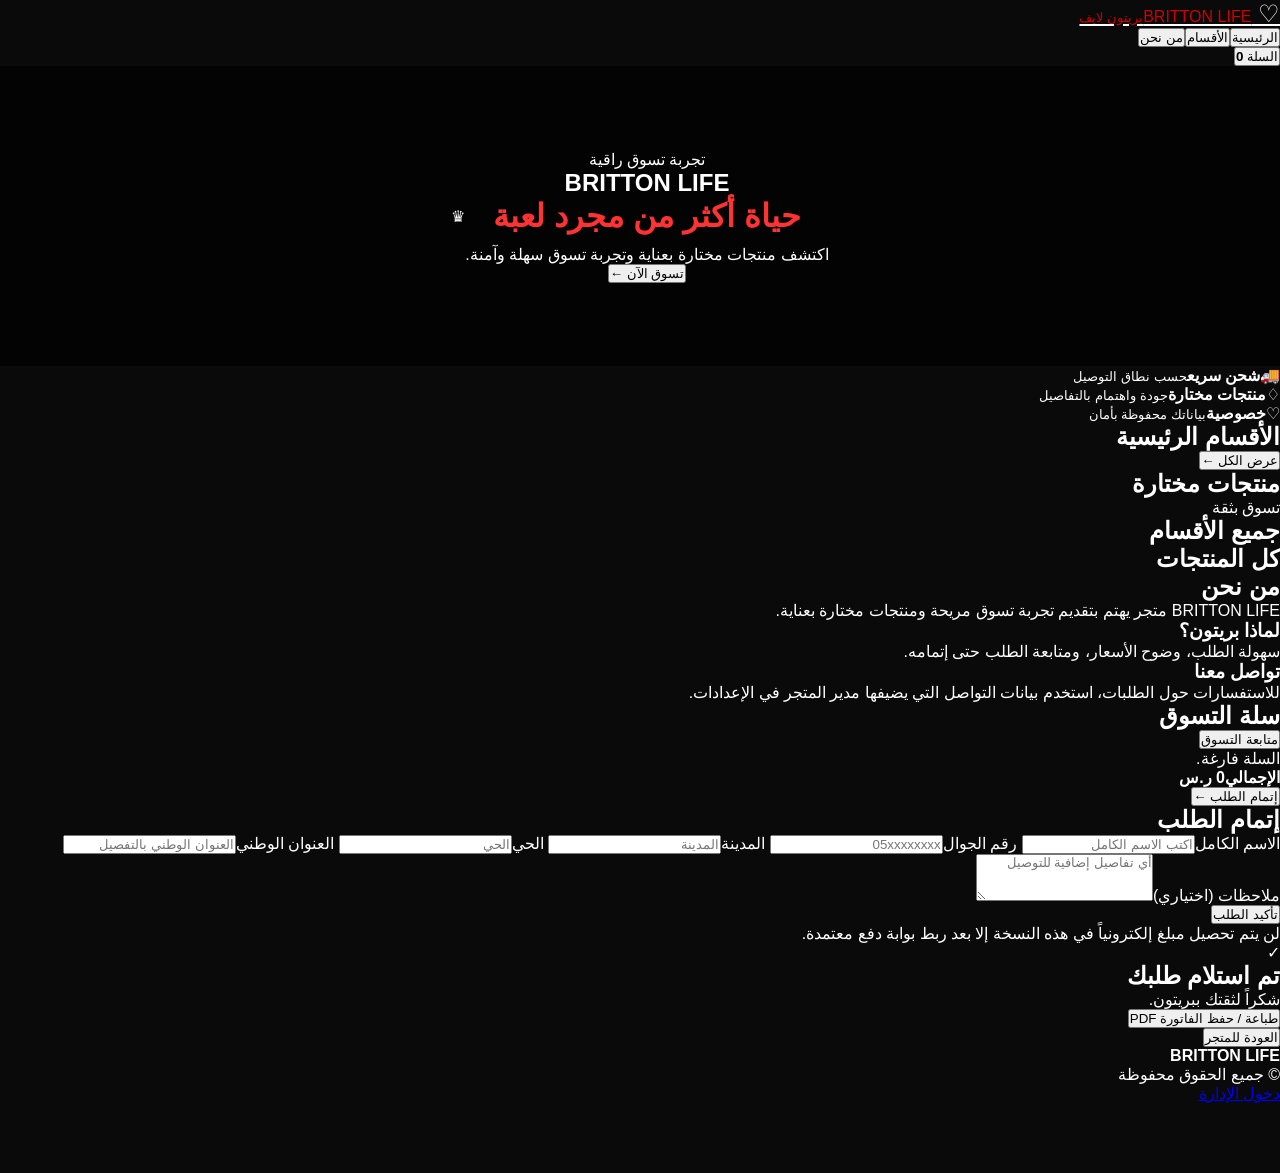
==== commit c5b8efee: "Add files via upload" ====
--- a/index.html
+++ b/index.html
@@ -1,464 +1,34 @@
-<!DOCTYPE html>
+<!doctype html>
 <html lang="ar" dir="rtl">
 <head>
-    <meta charset="UTF-8">
-    <meta name="viewport" content="width=device-width, initial-scale=1.0, maximum-scale=1.0, user-scalable=no">
-    <title>متجر بريتون - Britton</title>
-    <link href="https://fonts.googleapis.com/css2?family=Tajawal:wght@400;500;700;800&display=swap" rel="stylesheet">
-    <link rel="stylesheet" href="https://cdnjs.cloudflare.com/ajax/libs/font-awesome/6.4.0/css/all.min.css">
-    <style>
-        /* إعدادات عامة لتطابق الجوال */
-        * { margin: 0; padding: 0; box-sizing: border-box; font-family: 'Tajawal', sans-serif; -webkit-tap-highlight-color: transparent; }
-        body { background-color: #050505; color: #fff; display: flex; justify-content: center; min-height: 100vh; }
-        
-        /* محاكاة شاشة الجوال */
-        .mobile-container { width: 100%; max-width: 430px; background-color: #0a0a0a; position: relative; overflow-x: hidden; box-shadow: 0 0 20px rgba(255,0,0,0.1); display: flex; flex-direction: column; height: 100vh; }
-        
-        /* الألوان الأساسية */
-        :root { --main-red: #d90000; --dark-red: #4a0000; --bg-dark: #111; --text-gray: #888; --border-red: #330000; }
-        
-        /* الشريط العلوي (Header) */
-        .header { display: flex; justify-content: space-between; align-items: center; padding: 15px; background: linear-gradient(to bottom, #1a0000, #0a0a0a); border-bottom: 1px solid var(--border-red); position: sticky; top: 0; z-index: 100; }
-        .header-icons { display: flex; gap: 15px; font-size: 18px; }
-        .logo-area { text-align: center; }
-        .logo-area h1 { font-size: 16px; font-weight: 800; letter-spacing: 1px; }
-        .logo-area span { display: block; font-size: 10px; color: var(--main-red); }
-
-        /* المحتوى القابل للتمرير */
-        .content { flex: 1; overflow-y: auto; padding-bottom: 80px; }
-        
-        /* الشريط السفلي (Bottom Nav) */
-        .bottom-nav { position: absolute; bottom: 0; width: 100%; background-color: #0a0a0a; display: flex; justify-content: space-around; padding: 10px 0; border-top: 1px solid var(--border-red); z-index: 100; }
-        .bottom-nav a { color: var(--text-gray); display: flex; flex-direction: column; align-items: center; font-size: 11px; text-decoration: none; cursor: pointer; gap: 4px; }
-        .bottom-nav a.active { color: var(--main-red); }
-        .bottom-nav i { font-size: 20px; }
-
-        /* الصفحة الرئيسية (Home) */
-        .hero { position: relative; height: 250px; background: url('https://images.unsplash.com/photo-1518199266791-5375a83190b7?q=80&w=600&auto=format&fit=crop') center/cover; display: flex; flex-direction: column; justify-content: center; padding: 20px; }
-        .hero::before { content: ''; position: absolute; inset: 0; background: linear-gradient(to top, #0a0a0a, transparent); }
-        .hero-content { position: relative; z-index: 1; margin-top: 50px; }
-        .hero h2 { font-size: 24px; color: #ff4d4d; margin-bottom: 5px; text-shadow: 0 2px 4px #000; }
-        .hero p { font-size: 14px; color: #ddd; margin-bottom: 15px; }
-        .btn-shop { background-color: var(--main-red); color: white; border: none; padding: 10px 25px; border-radius: 20px; font-size: 14px; font-weight: bold; cursor: pointer; display: inline-flex; align-items: center; gap: 8px; }
-
-        /* المميزات */
-        .features { display: flex; justify-content: space-between; padding: 15px; border-bottom: 1px solid var(--border-red); }
-        .feature { text-align: center; font-size: 10px; color: #ccc; }
-        .feature i { display: block; color: var(--main-red); font-size: 18px; margin-bottom: 5px; }
-
-        /* العروض */
-        .promo-banner { margin: 15px; background: linear-gradient(45deg, #2a0000, #0a0a0a); border: 1px solid var(--main-red); border-radius: 10px; padding: 15px; display: flex; justify-content: space-between; align-items: center; }
-        .promo-text h4 { font-size: 14px; color: #fff; }
-        .promo-text span { font-size: 24px; color: var(--main-red); font-weight: bold; }
-
-        /* الأقسام (شبكة) */
-        .section-title { padding: 15px; font-size: 16px; font-weight: bold; display: flex; justify-content: space-between; }
-        .grid-2 { display: grid; grid-template-columns: 1fr 1fr; gap: 10px; padding: 0 15px; }
-        .cat-card { background: #111; border: 1px solid var(--border-red); border-radius: 8px; overflow: hidden; text-align: center; padding-bottom: 10px; }
-        .cat-card img { width: 100%; height: 100px; object-fit: cover; }
-        .cat-card p { font-size: 12px; margin-top: 8px; font-weight: bold; }
-
-        /* صفحة المنتجات (Products List) */
-        .search-bar { margin: 15px; background: #111; border: 1px solid var(--border-red); border-radius: 20px; padding: 10px 15px; display: flex; align-items: center; gap: 10px; color: var(--text-gray); }
-        .search-bar input { background: transparent; border: none; color: #fff; width: 100%; outline: none; font-family: inherit; }
-        
-        /* صفحة تفاصيل المنتج */
-        .product-details { padding: 15px; }
-        .main-img { width: 100%; height: 300px; object-fit: cover; border-radius: 10px; border: 1px solid var(--border-red); }
-        .thumbnails { display: flex; gap: 10px; margin-top: 10px; }
-        .thumbnails img { width: 60px; height: 60px; border-radius: 5px; border: 1px solid #333; }
-        .thumbnails img.active { border-color: var(--main-red); }
-        .rating { color: var(--main-red); font-size: 12px; margin: 10px 0; }
-        .price-row { display: flex; align-items: center; gap: 10px; margin: 15px 0; }
-        .price { font-size: 22px; font-weight: bold; color: #fff; }
-        .old-price { font-size: 14px; text-decoration: line-through; color: var(--text-gray); }
-        .discount { background: var(--main-red); color: white; padding: 2px 6px; border-radius: 4px; font-size: 10px; }
-        .qty-add { display: flex; gap: 10px; margin-top: 20px; }
-        .qty { display: flex; align-items: center; background: #111; border: 1px solid #333; border-radius: 5px; }
-        .qty button { background: none; border: none; color: #fff; padding: 10px 15px; cursor: pointer; }
-        .qty span { padding: 0 10px; }
-        .btn-add-cart { flex: 1; background: var(--main-red); color: white; border: none; border-radius: 5px; font-weight: bold; cursor: pointer; display: flex; justify-content: center; align-items: center; gap: 8px; }
-
-        /* صفحة إتمام الطلب */
-        .checkout-steps { display: flex; justify-content: space-between; margin: 20px 15px; position: relative; }
-        .checkout-steps::before { content: ''; position: absolute; top: 15px; left: 10%; right: 10%; height: 2px; background: #333; z-index: 0; }
-        .step { text-align: center; position: relative; z-index: 1; }
-        .step-circle { width: 30px; height: 30px; border-radius: 50%; background: #111; border: 2px solid #333; display: flex; align-items: center; justify-content: center; margin: 0 auto 5px; font-size: 12px; }
-        .step.active .step-circle { background: var(--main-red); border-color: var(--main-red); }
-        .step p { font-size: 10px; color: var(--text-gray); }
-        .step.active p { color: #fff; }
-
-        .form-container { padding: 15px; }
-        .form-group { margin-bottom: 15px; }
-        .form-group label { display: block; font-size: 12px; margin-bottom: 5px; color: #ccc; }
-        .form-group input { width: 100%; background: #111; border: 1px solid #333; padding: 12px; border-radius: 5px; color: #fff; font-family: inherit; }
-        
-        .payment-box { background: #111; border: 1px solid #333; border-radius: 8px; padding: 15px; margin-top: 20px; }
-        .total-row { display: flex; justify-content: space-between; margin-top: 15px; font-weight: bold; font-size: 16px; }
-        
-        /* لوحة التحكم */
-        .admin-header { display: flex; justify-content: space-between; align-items: center; padding: 15px; background: #111; border-bottom: 1px solid var(--border-red); }
-        .admin-stats { display: grid; grid-template-columns: 1fr 1fr; gap: 10px; padding: 15px; }
-        .stat-card { background: #111; border: 1px solid #222; border-radius: 8px; padding: 15px; text-align: right; }
-        .stat-card h3 { font-size: 20px; color: #fff; margin-bottom: 5px; }
-        .stat-card p { font-size: 11px; color: var(--text-gray); }
-        .stat-card i { color: var(--main-red); font-size: 20px; margin-bottom: 10px; }
-        
-        .chart-box { margin: 0 15px 15px; background: #111; border: 1px solid #222; border-radius: 8px; padding: 15px; }
-        .chart-line { height: 100px; border-bottom: 2px solid var(--main-red); position: relative; display: flex; align-items: flex-end; gap: 10px; padding-bottom: 5px; }
-        .chart-line div { width: 10%; background: rgba(217,0,0,0.5); border-radius: 2px 2px 0 0; }
-        
-        .admin-products { margin: 0 15px; }
-        .admin-product-row { display: flex; justify-content: space-between; align-items: center; padding: 10px 0; border-bottom: 1px solid #222; }
-        .admin-product-row img { width: 40px; height: 40px; border-radius: 5px; }
-        .admin-product-row span { font-size: 12px; }
-
-        /* إخفاء العناصر */
-        .hidden { display: none !important; }
-    </style>
+<meta charset="utf-8"><meta name="viewport" content="width=device-width,initial-scale=1">
+<meta name="theme-color" content="#090507"><meta name="description" content="BRITTON LIFE — متجر إلكتروني بتجربة تسوق راقية.">
+<title>BRITTON LIFE | متجر بريتون</title><link rel="stylesheet" href="style.css">
 </head>
 <body>
-
-<div class="mobile-container">
-
-    <!-- ================= [1] الشاشة الرئيسية ================= -->
-    <div id="screen-home">
-        <header class="header">
-            <i class="fas fa-bars header-icons"></i>
-            <div class="logo-area">
-                <h1>BRITTON</h1>
-                <span>بريتون</span>
-            </div>
-            <div class="header-icons">
-                <i class="fas fa-search"></i>
-                <i class="far fa-heart"></i>
-                <i class="fas fa-shopping-bag" onclick="navTo('screen-cart')"></i>
-            </div>
-        </header>
-
-        <div class="content">
-            <div class="hero">
-                <div class="hero-content">
-                    <h2>بريتون</h2>
-                    <p>ألعاب زوجية فاخرة<br>لتحفيز المتعة وتعزيز العلاقة</p>
-                    <button class="btn-shop" onclick="navTo('screen-products')">تسوق الآن <i class="fas fa-arrow-left"></i></button>
-                </div>
-            </div>
-
-            <div class="features">
-                <div class="feature"><i class="fas fa-truck-fast"></i>شحن سريع<br>لجميع المناطق</div>
-                <div class="feature"><i class="fas fa-box-open"></i>خصوصية تامة<br>وسرية الطلب</div>
-                <div class="feature"><i class="fas fa-shield-halved"></i>تغليف آمن<br>بدون اسم المتجر</div>
-                <div class="feature"><i class="fas fa-gem"></i>منتجات أصلية<br>وعالية الجودة</div>
-            </div>
-
-            <div class="promo-banner">
-                <div class="promo-text">
-                    <h4>خصومات تصل إلى</h4>
-                    <span>%30</span>
-                </div>
-                <i class="fas fa-gift" style="font-size: 40px; color: var(--main-red);"></i>
-            </div>
-            
-            <div class="section-title"><span>تسوق حسب القسم</span></div>
-            <div class="grid-2">
-                <div class="cat-card" onclick="navTo('screen-products')">
-                    <img src="https://images.unsplash.com/photo-1599839619722-39751411ea63?q=80&w=200&auto=format&fit=crop" alt="Lingerie">
-                    <p>لانجيري وملابس مثيرة</p>
-                </div>
-                <div class="cat-card" onclick="navTo('screen-products')">
-                    <img src="https://images.unsplash.com/photo-1620916566398-39f1143ab7be?q=80&w=200&auto=format&fit=crop" alt="Toys">
-                    <p>الألعاب الزوجية</p>
-                </div>
-            </div>
-        </div>
-
-        <!-- شريط التنقل السفلي -->
-        <nav class="bottom-nav">
-            <a class="active" onclick="navTo('screen-home')"><i class="fas fa-home"></i>الرئيسية</a>
-            <a onclick="navTo('screen-products')"><i class="fas fa-th-large"></i>الأقسام</a>
-            <a onclick="navTo('screen-cart')"><i class="fas fa-shopping-bag"></i>السلة</a>
-            <a onclick="navTo('screen-product-details')"><i class="fas fa-heart"></i>المفضلة</a>
-            <a onclick="navTo('screen-admin')"><i class="fas fa-user"></i>حسابي</a>
-        </nav>
-    </div>
-
-    <!-- ================= [2] شاشة الأقسام ================= -->
-    <div id="screen-products" class="hidden">
-        <header class="header">
-            <i class="fas fa-arrow-right header-icons" onclick="navTo('screen-home')"></i>
-            <div class="logo-area">
-                <h1>BRITTON</h1>
-                <span>بريتون</span>
-            </div>
-            <div class="header-icons"><i class="fas fa-shopping-bag"></i></div>
-        </header>
-        
-        <div class="content">
-            <div class="search-bar">
-                <i class="fas fa-search"></i>
-                <input type="text" placeholder="إبحث عن منتج أو رقم منتج ...">
-            </div>
-            
-            <div class="section-title"><span style="color: var(--main-red);">◆ جميع الأقسام</span></div>
-            <div class="grid-2" style="padding-bottom: 20px;">
-                <div class="cat-card" onclick="navTo('screen-product-details')">
-                    <img src="https://images.unsplash.com/photo-1620916566398-39f1143ab7be?q=80&w=200&auto=format&fit=crop" alt="Toys">
-                    <p>الألعاب الزوجية</p>
-                </div>
-                <div class="cat-card" onclick="navTo('screen-product-details')">
-                    <img src="https://images.unsplash.com/photo-1599839619722-39751411ea63?q=80&w=200&auto=format&fit=crop" alt="Lingerie">
-                    <p>لانجيري وملابس مثيرة</p>
-                </div>
-                <div class="cat-card" onclick="navTo('screen-product-details')">
-                    <img src="https://images.unsplash.com/photo-1608571423902-eed4a5ad8108?q=80&w=200&auto=format&fit=crop" alt="Oils">
-                    <p>زيوت ومنتجات العناية</p>
-                </div>
-                <div class="cat-card" onclick="navTo('screen-product-details')">
-                    <img src="https://images.unsplash.com/photo-1549465220-1a8b9238cd48?q=80&w=200&auto=format&fit=crop" alt="Gifts">
-                    <p>عروض وخصومات</p>
-                </div>
-            </div>
-        </div>
-
-        <nav class="bottom-nav">
-            <a onclick="navTo('screen-home')"><i class="fas fa-home"></i>الرئيسية</a>
-            <a class="active" onclick="navTo('screen-products')"><i class="fas fa-th-large"></i>الأقسام</a>
-            <a onclick="navTo('screen-cart')"><i class="fas fa-shopping-bag"></i>السلة</a>
-            <a onclick="navTo('screen-product-details')"><i class="fas fa-heart"></i>المفضلة</a>
-            <a onclick="navTo('screen-admin')"><i class="fas fa-user"></i>حسابي</a>
-        </nav>
-    </div>
-
-    <!-- ================= [3] شاشة تفاصيل المنتج ================= -->
-    <div id="screen-product-details" class="hidden">
-        <header class="header">
-            <i class="fas fa-arrow-right header-icons" onclick="navTo('screen-products')"></i>
-            <div class="logo-area">
-                <h1>BRITTON</h1>
-                <span>بريتون</span>
-            </div>
-            <div class="header-icons">
-                <i class="far fa-heart"></i>
-            </div>
-        </header>
-
-        <div class="content product-details">
-            <img src="https://images.unsplash.com/photo-1620916566398-39f1143ab7be?q=80&w=400&auto=format&fit=crop" class="main-img" alt="Product">
-            
-            <div class="thumbnails">
-                <img src="https://images.unsplash.com/photo-1620916566398-39f1143ab7be?q=80&w=100&auto=format&fit=crop" class="active">
-                <img src="https://images.unsplash.com/photo-1599839619722-39751411ea63?q=80&w=100&auto=format&fit=crop">
-                <img src="https://images.unsplash.com/photo-1608571423902-eed4a5ad8108?q=80&w=100&auto=format&fit=crop">
-            </div>
-
-            <h2 style="font-size: 18px; margin-top: 10px;">أرنب الهزاز المطور</h2>
-            <div class="rating">
-                <i class="fas fa-star"></i><i class="fas fa-star"></i><i class="fas fa-star"></i><i class="fas fa-star"></i><i class="fas fa-star-half-alt"></i>
-                <span style="color: #888; font-size: 11px;">(256 تقييم)</span>
-            </div>
-            <p style="font-size: 12px; color: #bbb; line-height: 1.6; margin-top: 10px;">
-                هزاز مزدوج التصميم بتقنية حديثة، يمنح متعة مضاعفة ونجربة استثنائية للزواج.
-            </p>
-
-            <div class="price-row">
-                <span class="price">349 رس</span>
-                <span class="old-price">499 رس</span>
-                <span class="discount">خصم 30%</span>
-            </div>
-
-            <div class="qty-add">
-                <div class="qty">
-                    <button>-</button>
-                    <span>1</span>
-                    <button>+</button>
-                </div>
-                <button class="btn-add-cart" onclick="navTo('screen-cart')">
-                    <i class="fas fa-shopping-cart"></i> أضف إلى السلة
-                </button>
-            </div>
-        </div>
-    </div>
-
-    <!-- ================= [4] شاشة إتمام الطلب ================= -->
-    <div id="screen-cart" class="hidden">
-        <header class="header">
-            <i class="fas fa-arrow-right header-icons" onclick="navTo('screen-product-details')"></i>
-            <div class="logo-area">
-                <h1>إتمام الطلب</h1>
-            </div>
-            <div class="header-icons"><i class="fas fa-bars"></i></div>
-        </header>
-
-        <div class="content">
-            <div class="checkout-steps">
-                <div class="step active">
-                    <div class="step-circle">1</div>
-                    <p>معلوماتك</p>
-                </div>
-                <div class="step">
-                    <div class="step-circle">2</div>
-                    <p>الشحن والدفع</p>
-                </div>
-                <div class="step">
-                    <div class="step-circle">3</div>
-                    <p>تأكيد الطلب</p>
-                </div>
-            </div>
-
-            <div class="form-container">
-                <h3 style="font-size: 14px; margin-bottom: 15px;">معلومات العميل</h3>
-                
-                <div class="form-group">
-                    <label>الاسم الكامل *</label>
-                    <input type="text" placeholder="الاسم الكامل">
-                </div>
-                <div class="form-group">
-                    <label>رقم الجوال *</label>
-                    <input type="text" placeholder="رقم الجوال">
-                </div>
-                <div class="form-group">
-                    <label>المدينة *</label>
-                    <input type="text" placeholder="المدينة">
-                </div>
-                <div class="form-group">
-                    <label>العنوان التفصيلي *</label>
-                    <input type="text" placeholder="العنوان التفصيلي">
-                </div>
-
-                <h3 style="font-size: 14px; margin-top: 25px; margin-bottom: 10px;">طريقة الدفع</h3>
-                <div class="payment-box">
-                    <div style="display: flex; align-items: center; gap: 10px;">
-                        <i class="fas fa-money-bill-wave" style="color: var(--main-red);"></i>
-                        <div>
-                            <p style="font-size: 13px;">الدفع عند الاستلام</p>
-                            <p style="font-size: 11px; color: #888;">(نقداً عند وصول الطلب)</p>
-                        </div>
-                    </div>
-                </div>
-
-                <div class="total-row">
-                    <span>إجمالي الطلب:</span>
-                    <span>349 رس</span>
-                </div>
-
-                <button class="btn-add-cart" style="width: 100%; margin-top: 20px; padding: 15px;" onclick="alert('تم تأكيد طلبك بنجاح!')">
-                    تأكيد الطلب <i class="fas fa-arrow-left"></i>
-                </button>
-            </div>
-        </div>
-    </div>
-
-    <!-- ================= [5] لوحة التحكم (Dashboard) ================= -->
-    <div id="screen-admin" class="hidden">
-        <header class="header" style="background: #111;">
-            <i class="fas fa-bars header-icons"></i>
-            <div class="logo-area">
-                <h1>BRITTON</h1>
-                <span>بريتون</span>
-            </div>
-            <div class="header-icons"><i class="fas fa-bell"></i></div>
-        </header>
-
-        <div class="content" style="padding-bottom: 20px;">
-            <div class="admin-header">
-                <div style="display: flex; align-items: center; gap: 10px;">
-                    <div style="width: 40px; height: 40px; background: #333; border-radius: 50%;"></div>
-                    <div>
-                        <p style="font-size: 14px; font-weight: bold;">مدير المتجر</p>
-                        <p style="font-size: 11px; color: var(--main-red);">متصل</p>
-                    </div>
-                </div>
-                <i class="fas fa-home" style="color: #888;"></i>
-            </div>
-
-            <div class="admin-stats">
-                <div class="stat-card">
-                    <i class="fas fa-shopping-bag"></i>
-                    <h3>128</h3>
-                    <p>الطلبات <span style="color: #00ff00; font-size: 10px;">+12%</span></p>
-                </div>
-                <div class="stat-card">
-                    <i class="fas fa-money-bill-wave"></i>
-                    <h3>46.350</h3>
-                    <p>المبيعات <span style="color: #00ff00; font-size: 10px;">+18%</span></p>
-                </div>
-                <div class="stat-card">
-                    <i class="fas fa-box"></i>
-                    <h3>256</h3>
-                    <p>المنتجات</p>
-                </div>
-                <div class="stat-card">
-                    <i class="fas fa-users"></i>
-                    <h3>1,420</h3>
-                    <p>العملاء</p>
-                </div>
-            </div>
-
-            <div class="chart-box">
-                <h4 style="font-size: 12px; margin-bottom: 15px;">إحصائيات المبيعات (آخر 7 أيام)</h4>
-                <div class="chart-line">
-                    <div style="height: 30%;"></div>
-                    <div style="height: 50%;"></div>
-                    <div style="height: 40%;"></div>
-                    <div style="height: 70%;"></div>
-                    <div style="height: 60%;"></div>
-                    <div style="height: 85%;"></div>
-                    <div style="height: 95%;"></div>
-                </div>
-                <div style="display: flex; justify-content: space-between; font-size: 9px; color: #888; margin-top: 5px;">
-                    <span>السبت</span><span>الأحد</span><span>الإثنين</span><span>الثلاثاء</span><span>الأربعاء</span><span>الخميس</span><span>الجمعة</span>
-                </div>
-            </div>
-
-            <div class="section-title"><span>إدارة المنتجات</span></div>
-            <div class="admin-products">
-                <div class="admin-product-row">
-                    <div style="display: flex; align-items: center; gap: 10px;">
-                        <img src="https://images.unsplash.com/photo-1620916566398-39f1143ab7be?q=80&w=100&auto=format&fit=crop">
-                        <span>أرنب الهزاز المطور</span>
-                    </div>
-                    <span>349 رس</span>
-                    <div style="display: flex; gap: 10px;">
-                        <i class="fas fa-edit" style="color: #3498db;"></i>
-                        <i class="fas fa-trash" style="color: #e74c3c;"></i>
-                    </div>
-                </div>
-                <div class="admin-product-row">
-                    <div style="display: flex; align-items: center; gap: 10px;">
-                        <img src="https://images.unsplash.com/photo-1608571423902-eed4a5ad8108?q=80&w=100&auto=format&fit=crop">
-                        <span>جهاز المساج النحيف</span>
-                    </div>
-                    <span>199 رس</span>
-                    <div style="display: flex; gap: 10px;">
-                        <i class="fas fa-edit" style="color: #3498db;"></i>
-                        <i class="fas fa-trash" style="color: #e74c3c;"></i>
-                    </div>
-                </div>
-            </div>
-        </div>
-        
-        <!-- شريط تنقل بسيط للعودة -->
-        <nav class="bottom-nav">
-            <a onclick="navTo('screen-home')"><i class="fas fa-home"></i>الرئيسية</a>
-            <a class="active" onclick="navTo('screen-admin')"><i class="fas fa-user"></i>حسابي</a>
-        </nav>
-    </div>
-
-</div>
-
-<script>
-    // نظام التنقل بين الشاشات
-    function navTo(screenId) {
-        // إخفاء كل الشاشات
-        document.querySelectorAll('.mobile-container > div').forEach(screen => {
-            screen.classList.add('hidden');
-        });
-        
-        // إظهار الشاشة المطلوبة
-        document.getElementById(screenId).classList.remove('hidden');
-    }
-</script>
-
-</body>
-</html>
+<header class="top"><a class="logo" href="index.html">♡ <span>BRITTON LIFE<small>بريتون لايف</small></span></a><nav><button onclick="openPage('home')">الرئيسية</button><button onclick="openPage('categories')">الأقسام</button><button onclick="openPage('about')">من نحن</button></nav><button class="iconbtn" onclick="openCart()">السلة <b id="cartCount">0</b></button></header>
+<main>
+<section id="home" class="view active">
+<div class="hero"><div><span class="eyebrow">تجربة تسوق راقية</span><h1>BRITTON LIFE</h1><h2>حياة أكثر من مجرد لعبة</h2><p>اكتشف منتجات مختارة بعناية وتجربة تسوق سهلة وآمنة.</p><button class="pinkbtn" onclick="openPage('categories')">تسوق الآن ←</button></div><div class="hero-mark">♛</div></div>
+<div class="trust"><div>🚚<b>شحن سريع</b><small>حسب نطاق التوصيل</small></div><div>♢<b>منتجات مختارة</b><small>جودة واهتمام بالتفاصيل</small></div><div>♡<b>خصوصية</b><small>بياناتك محفوظة بأمان</small></div></div>
+<section class="section"><div class="sectionhead"><h2>الأقسام الرئيسية</h2><button class="textbtn" onclick="openPage('categories')">عرض الكل ←</button></div><div id="homeCats" class="cats"></div></section>
+<section class="section"><div class="sectionhead"><h2>منتجات مختارة</h2><span class="muted">تسوق بثقة</span></div><div id="homeProducts" class="products"></div></section>
+</section>
+<section id="categories" class="view"><div class="section"><div class="sectionhead"><h2>جميع الأقسام</h2></div><div id="allCats" class="cats"></div><div class="sectionhead"><h2>كل المنتجات</h2></div><div id="allProducts" class="products"></div></div></section>
+<section id="about" class="view"><div class="section"><div class="panel"><h2>من نحن</h2><p>BRITTON LIFE متجر يهتم بتقديم تجربة تسوق مريحة ومنتجات مختارة بعناية.</p><h3>لماذا بريتون؟</h3><p>سهولة الطلب، وضوح الأسعار، ومتابعة الطلب حتى إتمامه.</p><h3>تواصل معنا</h3><p>للاستفسارات حول الطلبات، استخدم بيانات التواصل التي يضيفها مدير المتجر في الإعدادات.</p></div></div></section>
+<section id="cart" class="view"><div class="section"><div class="sectionhead"><h2>سلة التسوق</h2><button class="textbtn" onclick="openPage('categories')">متابعة التسوق</button></div><div id="cartItems" class="panel">السلة فارغة.</div><div class="panel totalrow"><b>الإجمالي</b><strong id="cartTotal">0 ر.س</strong></div><button id="checkoutBtn" class="pinkbtn wide" onclick="openPage('checkout')">إتمام الطلب ←</button></div></section>
+<section id="checkout" class="view"><div class="section narrow"><div class="sectionhead"><h2>إتمام الطلب</h2></div><form id="checkoutForm" class="panel form">
+<label>الاسم الكامل<input name="name" required autocomplete="name" placeholder="اكتب الاسم الكامل"></label>
+<label>رقم الجوال<input name="phone" required inputmode="tel" autocomplete="tel" placeholder="05xxxxxxxx"></label>
+<label>المدينة<input name="city" required autocomplete="address-level2" placeholder="المدينة"></label>
+<label>الحي<input name="district" required placeholder="الحي"></label>
+<label>العنوان الوطني<input name="nationalAddress" required autocomplete="street-address" placeholder="العنوان الوطني بالتفصيل"></label>
+<label>ملاحظات (اختياري)<textarea name="notes" rows="3" placeholder="أي تفاصيل إضافية للتوصيل"></textarea></label>
+<div id="checkoutSummary" class="muted"></div><button class="pinkbtn wide" type="submit">تأكيد الطلب</button><p class="muted tiny">لن يتم تحصيل مبلغ إلكترونياً في هذه النسخة إلا بعد ربط بوابة دفع معتمدة.</p>
+</form></div></section>
+<section id="success" class="view"><div class="section narrow panel center"><div class="success">✓</div><h2>تم استلام طلبك</h2><p id="successText">شكراً لثقتك ببريتون.</p><button class="pinkbtn" onclick="printInvoice()">طباعة / حفظ الفاتورة PDF</button><div id="invoice" class="invoice"></div><button class="textbtn" onclick="openPage('home')">العودة للمتجر</button></div></section>
+</main>
+<footer><b>BRITTON LIFE</b><p>© <span id="year"></span> جميع الحقوق محفوظة</p><a href="admin.html" rel="nofollow" class="adminlink">دخول الإدارة</a></footer>
+<div id="toast" class="toast"></div>
+<script type="module" src="store.js"></script>
+</body></html>
--- a/style.css
+++ b/style.css
@@ -0,0 +1,179 @@
+/* إعدادات عامة */
+* {
+    margin: 0;
+    padding: 0;
+    box-sizing: border-box;
+    font-family: 'Tajawal', sans-serif; /* يفضل تحميل خط عربي جميل */
+}
+
+body {
+    background-color: #0a0a0a; /* أسود غامق */
+    color: #ffffff;
+    padding-bottom: 70px; /* مساحة لشريط التنقل السفلي */
+}
+
+/* الشريط العلوي */
+.top-bar {
+    display: flex;
+    justify-content: space-between;
+    align-items: center;
+    padding: 15px 20px;
+    background-color: #111;
+    border-bottom: 1px solid #330000;
+}
+
+.logo {
+    font-size: 24px;
+    color: #fff;
+}
+.logo span {
+    color: #cc0000; /* أحمر */
+    font-size: 16px;
+}
+
+.icons i {
+    font-size: 20px;
+    margin-left: 15px;
+    cursor: pointer;
+}
+
+/* البانر الرئيسي */
+.hero {
+    background: linear-gradient(rgba(0,0,0,0.7), rgba(0,0,0,0.7)), url('https://via.placeholder.com/600x400/330000/ffffff?text=Romantic+Background') no-repeat center center/cover;
+    height: 300px;
+    display: flex;
+    align-items: center;
+    justify-content: center;
+    text-align: center;
+    padding: 20px;
+}
+
+.hero h2 {
+    font-size: 32px;
+    color: #ff3333;
+    margin-bottom: 10px;
+}
+
+.btn-primary {
+    background-color: #cc0000;
+    color: white;
+    border: none;
+    padding: 12px 30px;
+    border-radius: 25px;
+    font-size: 16px;
+    cursor: pointer;
+    margin-top: 15px;
+    transition: 0.3s;
+}
+
+.btn-primary:hover {
+    background-color: #ff0000;
+    box-shadow: 0 0 15px rgba(255, 0, 0, 0.5);
+}
+
+/* شريط المميزات */
+.features {
+    display: flex;
+    justify-content: space-around;
+    padding: 15px 0;
+    background-color: #111;
+    border-bottom: 1px solid #222;
+}
+
+.feature {
+    display: flex;
+    flex-direction: column;
+    align-items: center;
+    font-size: 12px;
+    color: #ccc;
+}
+.feature i {
+    color: #cc0000;
+    font-size: 18px;
+    margin-bottom: 5px;
+}
+
+/* الأقسام الدائرية */
+.categories {
+    padding: 20px;
+}
+
+.section-title {
+    text-align: right;
+    margin-bottom: 15px;
+    font-size: 18px;
+    border-right: 3px solid #cc0000;
+    padding-right: 10px;
+}
+
+.circle-grid {
+    display: flex;
+    justify-content: space-between;
+    flex-wrap: wrap;
+    gap: 15px;
+}
+
+.category-item {
+    text-align: center;
+    width: 22%;
+}
+
+.circle-img {
+    width: 70px;
+    height: 70px;
+    border-radius: 50%; /* هذا ما يجعلها دائرية */
+    background-size: cover;
+    background-position: center;
+    margin: 0 auto 8px auto;
+    border: 2px solid #cc0000;
+    box-shadow: 0 0 10px rgba(204, 0, 0, 0.3);
+}
+
+.category-item p {
+    font-size: 12px;
+    color: #eee;
+}
+
+/* عرض خاص */
+.promo-banner {
+    margin: 20px;
+    padding: 20px;
+    background: linear-gradient(45deg, #1a0000, #4d0000);
+    border-radius: 15px;
+    text-align: center;
+    border: 1px solid #cc0000;
+}
+
+.promo-banner h3 {
+    color: #ff4d4d;
+}
+
+/* شريط التنقل السفلي */
+.bottom-nav {
+    position: fixed;
+    bottom: 0;
+    width: 100%;
+    background-color: #111;
+    display: flex;
+    justify-content: space-around;
+    padding: 10px 0;
+    border-top: 1px solid #330000;
+}
+
+.bottom-nav a {
+    text-decoration: none;
+    color: #777;
+    display: flex;
+    flex-direction: column;
+    align-items: center;
+    font-size: 12px;
+}
+
+.bottom-nav a.active, .bottom-nav a:hover {
+    color: #cc0000;
+}
+
+.bottom-nav i {
+    font-size: 20px;
+    margin-bottom: 3px;
+}
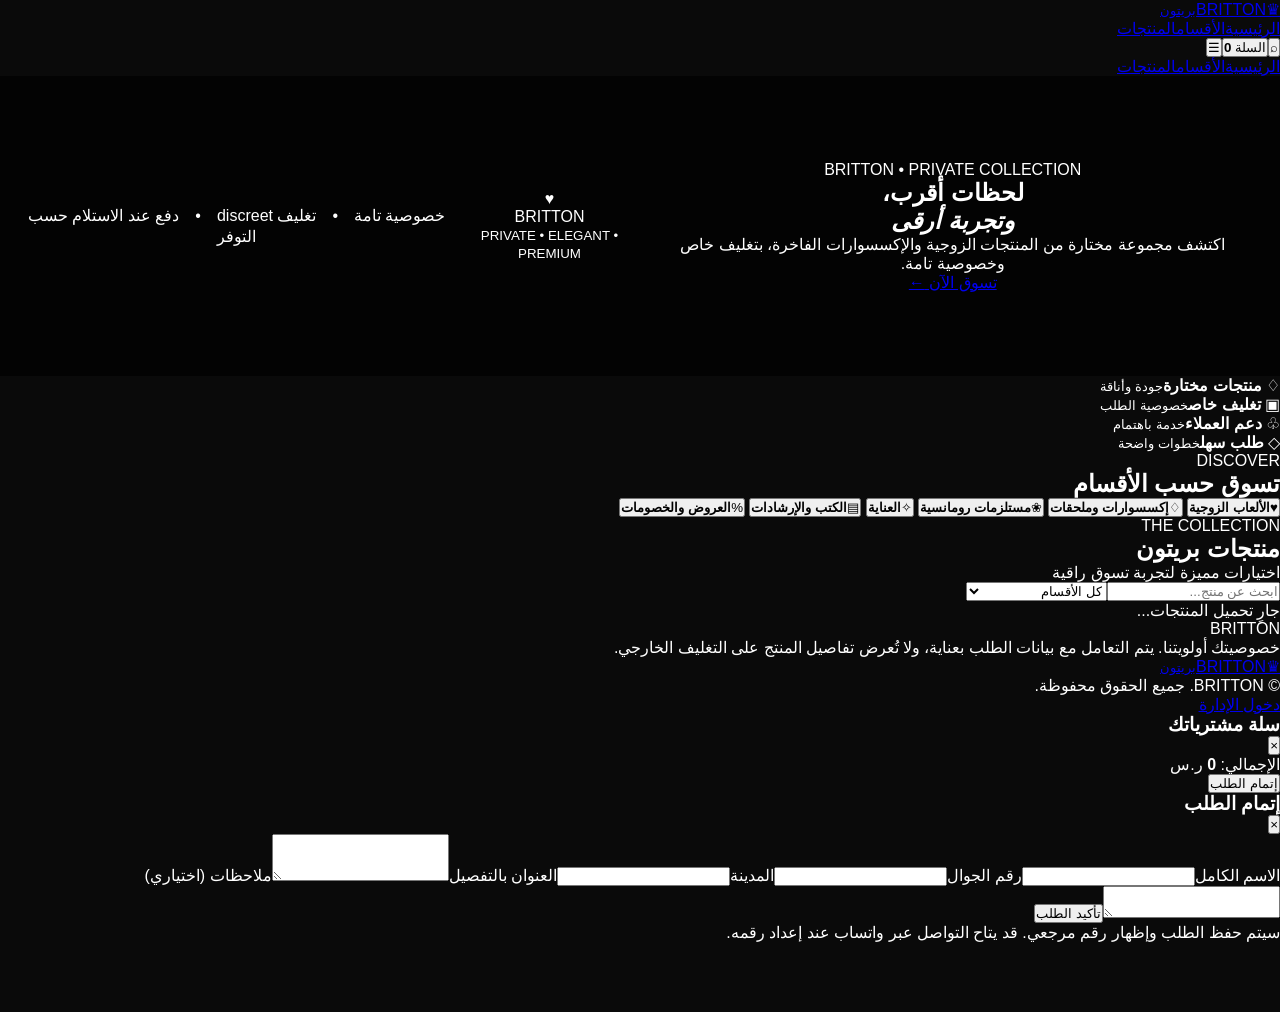
==== commit 4d50e509: "Add files via upload" ====
--- a/index.html
+++ b/index.html
@@ -1,34 +1,41 @@
 <!doctype html>
 <html lang="ar" dir="rtl">
 <head>
-<meta charset="utf-8"><meta name="viewport" content="width=device-width,initial-scale=1">
-<meta name="theme-color" content="#090507"><meta name="description" content="BRITTON LIFE — متجر إلكتروني بتجربة تسوق راقية.">
-<title>BRITTON LIFE | متجر بريتون</title><link rel="stylesheet" href="style.css">
+  <meta charset="utf-8"><meta name="viewport" content="width=device-width,initial-scale=1">
+  <meta name="theme-color" content="#090607">
+  <title>BRITTON | بريتون</title>
+  <link rel="stylesheet" href="style.css">
 </head>
 <body>
-<header class="top"><a class="logo" href="index.html">♡ <span>BRITTON LIFE<small>بريتون لايف</small></span></a><nav><button onclick="openPage('home')">الرئيسية</button><button onclick="openPage('categories')">الأقسام</button><button onclick="openPage('about')">من نحن</button></nav><button class="iconbtn" onclick="openCart()">السلة <b id="cartCount">0</b></button></header>
+<header class="topbar">
+  <a class="brand" href="#"><span class="brand-mark">♛</span><span>BRITTON<small>بريتون</small></span></a>
+  <nav><a href="#home">الرئيسية</a><a href="#categories">الأقسام</a><a href="#products">المنتجات</a></nav>
+  <div class="top-actions"><button id="searchToggle" aria-label="بحث">⌕</button><button id="cartOpen">السلة <b id="cartCount">0</b></button><button class="menu-btn" id="menuToggle">☰</button></div>
+</header>
+<div class="mobile-nav" id="mobileNav"><a href="#home">الرئيسية</a><a href="#categories">الأقسام</a><a href="#products">المنتجات</a></div>
 <main>
-<section id="home" class="view active">
-<div class="hero"><div><span class="eyebrow">تجربة تسوق راقية</span><h1>BRITTON LIFE</h1><h2>حياة أكثر من مجرد لعبة</h2><p>اكتشف منتجات مختارة بعناية وتجربة تسوق سهلة وآمنة.</p><button class="pinkbtn" onclick="openPage('categories')">تسوق الآن ←</button></div><div class="hero-mark">♛</div></div>
-<div class="trust"><div>🚚<b>شحن سريع</b><small>حسب نطاق التوصيل</small></div><div>♢<b>منتجات مختارة</b><small>جودة واهتمام بالتفاصيل</small></div><div>♡<b>خصوصية</b><small>بياناتك محفوظة بأمان</small></div></div>
-<section class="section"><div class="sectionhead"><h2>الأقسام الرئيسية</h2><button class="textbtn" onclick="openPage('categories')">عرض الكل ←</button></div><div id="homeCats" class="cats"></div></section>
-<section class="section"><div class="sectionhead"><h2>منتجات مختارة</h2><span class="muted">تسوق بثقة</span></div><div id="homeProducts" class="products"></div></section>
+<section class="hero" id="home">
+  <div class="hero-copy"><span class="eyebrow">BRITTON • PRIVATE COLLECTION</span><h1>لحظات أقرب،<br><em>وتجربة أرقى</em></h1><p>اكتشف مجموعة مختارة من المنتجات الزوجية والإكسسوارات الفاخرة، بتغليف خاص وخصوصية تامة.</p><a class="btn" href="#products">تسوق الآن <span>←</span></a></div>
+  <div class="hero-art"><div class="rose">♥</div><div class="hero-seal">BRITTON<br><small>PRIVATE • ELEGANT • PREMIUM</small></div></div>
+  <div class="hero-ribbon">خصوصية تامة　•　تغليف discreet　•　دفع عند الاستلام حسب التوفر</div>
 </section>
-<section id="categories" class="view"><div class="section"><div class="sectionhead"><h2>جميع الأقسام</h2></div><div id="allCats" class="cats"></div><div class="sectionhead"><h2>كل المنتجات</h2></div><div id="allProducts" class="products"></div></div></section>
-<section id="about" class="view"><div class="section"><div class="panel"><h2>من نحن</h2><p>BRITTON LIFE متجر يهتم بتقديم تجربة تسوق مريحة ومنتجات مختارة بعناية.</p><h3>لماذا بريتون؟</h3><p>سهولة الطلب، وضوح الأسعار، ومتابعة الطلب حتى إتمامه.</p><h3>تواصل معنا</h3><p>للاستفسارات حول الطلبات، استخدم بيانات التواصل التي يضيفها مدير المتجر في الإعدادات.</p></div></div></section>
-<section id="cart" class="view"><div class="section"><div class="sectionhead"><h2>سلة التسوق</h2><button class="textbtn" onclick="openPage('categories')">متابعة التسوق</button></div><div id="cartItems" class="panel">السلة فارغة.</div><div class="panel totalrow"><b>الإجمالي</b><strong id="cartTotal">0 ر.س</strong></div><button id="checkoutBtn" class="pinkbtn wide" onclick="openPage('checkout')">إتمام الطلب ←</button></div></section>
-<section id="checkout" class="view"><div class="section narrow"><div class="sectionhead"><h2>إتمام الطلب</h2></div><form id="checkoutForm" class="panel form">
-<label>الاسم الكامل<input name="name" required autocomplete="name" placeholder="اكتب الاسم الكامل"></label>
-<label>رقم الجوال<input name="phone" required inputmode="tel" autocomplete="tel" placeholder="05xxxxxxxx"></label>
-<label>المدينة<input name="city" required autocomplete="address-level2" placeholder="المدينة"></label>
-<label>الحي<input name="district" required placeholder="الحي"></label>
-<label>العنوان الوطني<input name="nationalAddress" required autocomplete="street-address" placeholder="العنوان الوطني بالتفصيل"></label>
-<label>ملاحظات (اختياري)<textarea name="notes" rows="3" placeholder="أي تفاصيل إضافية للتوصيل"></textarea></label>
-<div id="checkoutSummary" class="muted"></div><button class="pinkbtn wide" type="submit">تأكيد الطلب</button><p class="muted tiny">لن يتم تحصيل مبلغ إلكترونياً في هذه النسخة إلا بعد ربط بوابة دفع معتمدة.</p>
-</form></div></section>
-<section id="success" class="view"><div class="section narrow panel center"><div class="success">✓</div><h2>تم استلام طلبك</h2><p id="successText">شكراً لثقتك ببريتون.</p><button class="pinkbtn" onclick="printInvoice()">طباعة / حفظ الفاتورة PDF</button><div id="invoice" class="invoice"></div><button class="textbtn" onclick="openPage('home')">العودة للمتجر</button></div></section>
+<section class="trust"><div>♢ <b>منتجات مختارة</b><small>جودة وأناقة</small></div><div>▣ <b>تغليف خاص</b><small>خصوصية الطلب</small></div><div>♧ <b>دعم العملاء</b><small>خدمة باهتمام</small></div><div>◇ <b>طلب سهل</b><small>خطوات واضحة</small></div></section>
+<section class="section" id="categories"><div class="section-head"><div><span class="eyebrow">DISCOVER</span><h2>تسوق حسب الأقسام</h2></div></div><div class="category-grid" id="categoryGrid">
+  <button class="category-card" data-category="الألعاب الزوجية"><span>♥</span><b>الألعاب الزوجية</b></button>
+  <button class="category-card" data-category="إكسسوارات وملحقات"><span>♢</span><b>إكسسوارات وملحقات</b></button>
+  <button class="category-card" data-category="مستلزمات رومانسية"><span>❀</span><b>مستلزمات رومانسية</b></button>
+  <button class="category-card" data-category="العناية"><span>✧</span><b>العناية</b></button>
+  <button class="category-card" data-category="الكتب والإرشادات"><span>▤</span><b>الكتب والإرشادات</b></button>
+  <button class="category-card" data-category="العروض والخصومات"><span>%</span><b>العروض والخصومات</b></button>
+</div></section>
+<section class="section" id="products"><div class="section-head"><div><span class="eyebrow">THE COLLECTION</span><h2>منتجات بريتون</h2><p class="muted">اختيارات مميزة لتجربة تسوق راقية</p></div><div class="filters"><input id="searchInput" placeholder="ابحث عن منتج..."><select id="categoryFilter"><option value="">كل الأقسام</option><option>الألعاب الزوجية</option><option>إكسسوارات وملحقات</option><option>مستلزمات رومانسية</option><option>العناية</option><option>الكتب والإرشادات</option><option>العروض والخصومات</option></select></div></div>
+<div class="product-grid" id="productGrid"><div class="empty">جارٍ تحميل المنتجات...</div></div></section>
+<section class="privacy-band"><span>BRITTON</span><p>خصوصيتك أولويتنا. يتم التعامل مع بيانات الطلب بعناية، ولا تُعرض تفاصيل المنتج على التغليف الخارجي.</p></section>
 </main>
-<footer><b>BRITTON LIFE</b><p>© <span id="year"></span> جميع الحقوق محفوظة</p><a href="admin.html" rel="nofollow" class="adminlink">دخول الإدارة</a></footer>
-<div id="toast" class="toast"></div>
-<script type="module" src="store.js"></script>
+<footer><a class="brand" href="#"><span class="brand-mark">♛</span><span>BRITTON<small>بريتون</small></span></a><p>© <span id="year"></span> BRITTON. جميع الحقوق محفوظة.</p><a href="admin.html">دخول الإدارة</a></footer>
+<div class="overlay" id="overlay"></div>
+<aside class="drawer" id="cartDrawer"><div class="drawer-head"><h3>سلة مشترياتك</h3><button class="close" data-close>×</button></div><div id="cartItems"></div><div class="cart-total">الإجمالي: <b id="cartTotal">0</b> ر.س</div><button class="btn full" id="checkoutOpen">إتمام الطلب</button></aside>
+<div class="modal" id="checkoutModal"><div class="modal-head"><h3>إتمام الطلب</h3><button class="close" data-close>×</button></div><form id="checkoutForm"><label>الاسم الكامل<input name="name" required minlength="2"></label><label>رقم الجوال<input name="phone" required type="tel"></label><label>المدينة<input name="city" required></label><label>العنوان بالتفصيل<textarea name="address" required rows="3"></textarea></label><label>ملاحظات (اختياري)<textarea name="notes" rows="2"></textarea></label><button class="btn full" type="submit">تأكيد الطلب</button><p class="tiny muted">سيتم حفظ الطلب وإظهار رقم مرجعي. قد يتاح التواصل عبر واتساب عند إعداد رقمه.</p></form></div>
+<div class="toast" id="toast"></div>
+<script type="module" src="main.js"></script>
 </body></html>
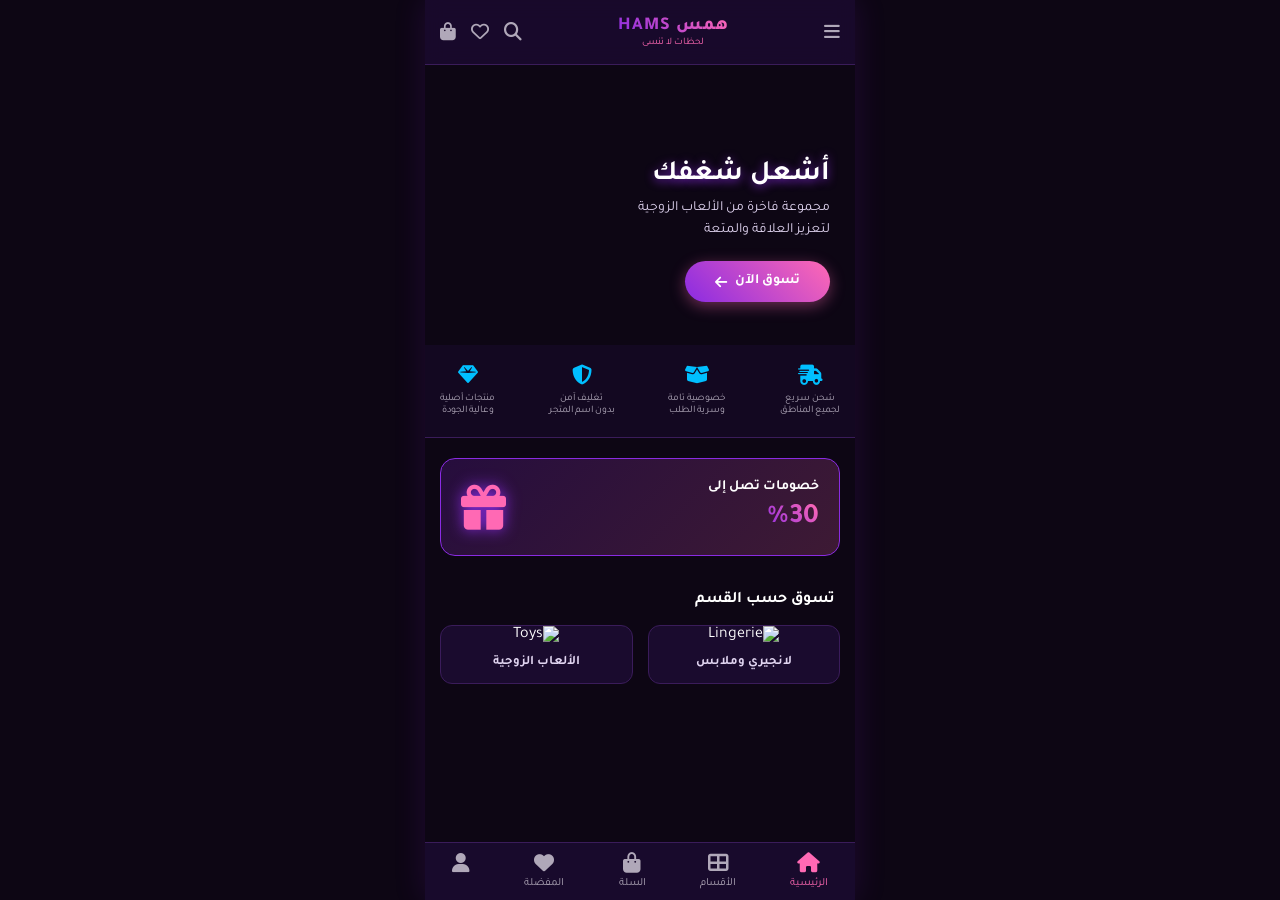
==== commit c4e03c08: "Create index.html" ====
--- a/index.html
+++ b/index.html
@@ -1,41 +1,194 @@
-<!doctype html>
+<!DOCTYPE html>
 <html lang="ar" dir="rtl">
 <head>
-  <meta charset="utf-8"><meta name="viewport" content="width=device-width,initial-scale=1">
-  <meta name="theme-color" content="#090607">
-  <title>BRITTON | بريتون</title>
-  <link rel="stylesheet" href="style.css">
+    <meta charset="UTF-8">
+    <meta name="viewport" content="width=device-width, initial-scale=1.0, maximum-scale=1.0, user-scalable=no">
+    <title>متجر همس - Hams Store</title>
+    <link href="https://fonts.googleapis.com/css2?family=Tajawal:wght@400;500;700;800&display=swap" rel="stylesheet">
+    <link rel="stylesheet" href="https://cdnjs.cloudflare.com/ajax/libs/font-awesome/6.4.0/css/all.min.css">
+    <style>
+        /* إعدادات عامة */
+        * { margin: 0; padding: 0; box-sizing: border-box; font-family: 'Tajawal', sans-serif; -webkit-tap-highlight-color: transparent; }
+        body { background-color: #0d0614; color: #fff; display: flex; justify-content: center; min-height: 100vh; }
+        
+        /* محاكاة شاشة الجوال */
+        .mobile-container { width: 100%; max-width: 430px; background-color: #0d0614; position: relative; overflow-x: hidden; box-shadow: 0 0 30px rgba(138, 43, 226, 0.15); display: flex; flex-direction: column; height: 100vh; }
+        
+        /* الألوان الجديدة */
+        :root { 
+            --purple: #8a2be2; 
+            --pink: #ff69b4; 
+            --blue: #00bfff; 
+            --bg-dark: #1a0b2e; 
+            --text-gray: #b0a8b9; 
+            --border-color: #3a1c5a;
+            --gradient-btn: linear-gradient(45deg, #8a2be2, #ff69b4);
+        }
+        
+        /* الشريط العلوي */
+        .header { display: flex; justify-content: space-between; align-items: center; padding: 15px; background: rgba(26, 11, 46, 0.9); backdrop-filter: blur(10px); border-bottom: 1px solid var(--border-color); position: sticky; top: 0; z-index: 100; }
+        .header-icons { display: flex; gap: 15px; font-size: 18px; color: var(--text-gray); }
+        .logo-area { text-align: center; }
+        .logo-area h1 { font-size: 18px; font-weight: 800; letter-spacing: 1px; background: var(--gradient-btn); -webkit-background-clip: text; -webkit-text-fill-color: transparent; }
+        .logo-area span { display: block; font-size: 10px; color: var(--pink); }
+
+        /* المحتوى */
+        .content { flex: 1; overflow-y: auto; padding-bottom: 80px; }
+        
+        /* شريط التنقل السفلي */
+        .bottom-nav { position: absolute; bottom: 0; width: 100%; background: rgba(26, 11, 46, 0.95); backdrop-filter: blur(10px); display: flex; justify-content: space-around; padding: 10px 0; border-top: 1px solid var(--border-color); z-index: 100; }
+        .bottom-nav a { color: var(--text-gray); display: flex; flex-direction: column; align-items: center; font-size: 11px; text-decoration: none; cursor: pointer; gap: 4px; transition: 0.3s; }
+        .bottom-nav a.active { color: var(--pink); }
+        .bottom-nav a:hover { color: var(--purple); }
+        .bottom-nav i { font-size: 20px; }
+
+        /* الصفحة الرئيسية */
+        .hero { position: relative; height: 280px; background: url('https://images.unsplash.com/photo-1518199266791-5375a83190b7?q=80&w=600&auto=format&fit=crop') center/cover; display: flex; flex-direction: column; justify-content: center; padding: 25px; }
+        .hero::before { content: ''; position: absolute; inset: 0; background: linear-gradient(to top, #0d0614, rgba(13, 6, 20, 0.4)); }
+        .hero-content { position: relative; z-index: 1; margin-top: 50px; }
+        .hero h2 { font-size: 28px; color: #fff; margin-bottom: 5px; text-shadow: 0 2px 10px rgba(138, 43, 226, 0.8); }
+        .hero p { font-size: 14px; color: #e0d4f0; margin-bottom: 20px; line-height: 1.6; }
+        .btn-shop { background: var(--gradient-btn); color: white; border: none; padding: 12px 30px; border-radius: 25px; font-size: 14px; font-weight: bold; cursor: pointer; display: inline-flex; align-items: center; gap: 8px; box-shadow: 0 4px 15px rgba(255, 105, 180, 0.4); transition: 0.3s; }
+        .btn-shop:hover { transform: translateY(-2px); box-shadow: 0 6px 20px rgba(255, 105, 180, 0.6); }
+
+        /* المميزات */
+        .features { display: flex; justify-content: space-between; padding: 20px 15px; border-bottom: 1px solid var(--border-color); background: rgba(26, 11, 46, 0.5); }
+        .feature { text-align: center; font-size: 10px; color: var(--text-gray); }
+        .feature i { display: block; color: var(--blue); font-size: 20px; margin-bottom: 8px; }
+
+        /* العروض */
+        .promo-banner { margin: 20px 15px; background: linear-gradient(135deg, rgba(138,43,226,0.2), rgba(255,105,180,0.2)); border: 1px solid var(--purple); border-radius: 15px; padding: 20px; display: flex; justify-content: space-between; align-items: center; }
+        .promo-text h4 { font-size: 14px; color: #fff; margin-bottom: 5px; }
+        .promo-text span { font-size: 28px; font-weight: bold; background: var(--gradient-btn); -webkit-background-clip: text; -webkit-text-fill-color: transparent; }
+
+        /* الأقسام */
+        .section-title { padding: 15px 20px; font-size: 16px; font-weight: bold; display: flex; justify-content: space-between; color: #fff; }
+        .grid-2 { display: grid; grid-template-columns: 1fr 1fr; gap: 15px; padding: 0 15px; }
+        .cat-card { background: var(--bg-dark); border: 1px solid var(--border-color); border-radius: 12px; overflow: hidden; text-align: center; padding-bottom: 12px; transition: 0.3s; cursor: pointer; }
+        .cat-card:hover { border-color: var(--pink); transform: translateY(-3px); }
+        .cat-card img { width: 100%; height: 110px; object-fit: cover; }
+        .cat-card p { font-size: 13px; margin-top: 10px; font-weight: bold; color: #e0d4f0; }
+
+        /* شاشة المنتجات */
+        .search-bar { margin: 15px; background: var(--bg-dark); border: 1px solid var(--border-color); border-radius: 25px; padding: 12px 20px; display: flex; align-items: center; gap: 10px; color: var(--text-gray); }
+        .search-bar input { background: transparent; border: none; color: #fff; width: 100%; outline: none; font-family: inherit; }
+        
+        /* تفاصيل المنتج */
+        .product-details { padding: 15px; }
+        .main-img { width: 100%; height: 300px; object-fit: cover; border-radius: 15px; border: 1px solid var(--border-color); box-shadow: 0 5px 15px rgba(0,0,0,0.5); }
+        .thumbnails { display: flex; gap: 10px; margin-top: 15px; }
+        .thumbnails img { width: 65px; height: 65px; border-radius: 8px; border: 2px solid transparent; cursor: pointer; }
+        .thumbnails img.active { border-color: var(--pink); }
+        .rating { color: var(--pink); font-size: 13px; margin: 12px 0; }
+        .price-row { display: flex; align-items: center; gap: 12px; margin: 15px 0; }
+        .price { font-size: 24px; font-weight: bold; color: var(--blue); }
+        .old-price { font-size: 14px; text-decoration: line-through; color: var(--text-gray); }
+        .discount { background: var(--gradient-btn); color: white; padding: 3px 8px; border-radius: 5px; font-size: 11px; }
+        .qty-add { display: flex; gap: 15px; margin-top: 25px; }
+        .qty { display: flex; align-items: center; background: var(--bg-dark); border: 1px solid var(--border-color); border-radius: 8px; }
+        .qty button { background: none; border: none; color: #fff; padding: 10px 18px; cursor: pointer; font-size: 16px; }
+        .qty span { padding: 0 10px; font-weight: bold; }
+        .btn-add-cart { flex: 1; background: var(--gradient-btn); color: white; border: none; border-radius: 8px; font-weight: bold; cursor: pointer; display: flex; justify-content: center; align-items: center; gap: 8px; box-shadow: 0 4px 15px rgba(138, 43, 226, 0.3); }
+
+        /* إتمام الطلب */
+        .checkout-steps { display: flex; justify-content: space-between; margin: 25px 20px; position: relative; }
+        .checkout-steps::before { content: ''; position: absolute; top: 15px; left: 10%; right: 10%; height: 2px; background: var(--border-color); z-index: 0; }
+        .step { text-align: center; position: relative; z-index: 1; }
+        .step-circle { width: 32px; height: 32px; border-radius: 50%; background: var(--bg-dark); border: 2px solid var(--border-color); display: flex; align-items: center; justify-content: center; margin: 0 auto 6px; font-size: 12px; color: var(--text-gray); }
+        .step.active .step-circle { background: var(--gradient-btn); border-color: transparent; color: #fff; box-shadow: 0 0 10px rgba(255,105,180,0.5); }
+        .step p { font-size: 11px; color: var(--text-gray); }
+        .step.active p { color: var(--pink); font-weight: bold; }
+
+        .form-container { padding: 0 20px; }
+        .form-group { margin-bottom: 18px; }
+        .form-group label { display: block; font-size: 13px; margin-bottom: 8px; color: #e0d4f0; }
+        .form-group input { width: 100%; background: var(--bg-dark); border: 1px solid var(--border-color); padding: 14px; border-radius: 8px; color: #fff; font-family: inherit; outline: none; }
+        .form-group input:focus { border-color: var(--blue); }
+        
+        .payment-box { background: var(--bg-dark); border: 1px solid var(--purple); border-radius: 10px; padding: 18px; margin-top: 25px; display: flex; align-items: center; gap: 12px; }
+        
+        .total-row { display: flex; justify-content: space-between; margin-top: 20px; font-weight: bold; font-size: 18px; color: #fff; }
+        
+        /* لوحة التحكم */
+        .admin-stats { display: grid; grid-template-columns: 1fr 1fr; gap: 15px; padding: 20px; }
+        .stat-card { background: var(--bg-dark); border: 1px solid var(--border-color); border-radius: 12px; padding: 15px; text-align: right; position: relative; overflow: hidden; }
+        .stat-card::before { content: ''; position: absolute; top: 0; right: 0; width: 4px; height: 100%; background: var(--gradient-btn); }
+        .stat-card h3 { font-size: 22px; color: #fff; margin-bottom: 5px; }
+        .stat-card p { font-size: 12px; color: var(--text-gray); }
+        .stat-card i { color: var(--pink); font-size: 20px; margin-bottom: 10px; }
+        
+        .chart-box { margin: 0 20px 20px; background: var(--bg-dark); border: 1px solid var(--border-color); border-radius: 12px; padding: 20px; }
+        .chart-line { height: 100px; border-bottom: 2px solid var(--border-color); position: relative; display: flex; align-items: flex-end; gap: 10px; padding-bottom: 5px; }
+        .chart-line div { width: 10%; background: var(--gradient-btn); border-radius: 4px 4px 0 0; opacity: 0.8; }
+        
+        .admin-products { margin: 0 20px; }
+        .admin-product-row { display: flex; justify-content: space-between; align-items: center; padding: 15px 0; border-bottom: 1px solid var(--border-color); }
+        .admin-product-row img { width: 50px; height: 50px; border-radius: 8px; object-fit: cover; border: 1px solid var(--purple); }
+        .admin-product-row span { font-size: 13px; }
+
+        /* إخفاء العناصر */
+        .hidden { display: none !important; }
+    </style>
 </head>
 <body>
-<header class="topbar">
-  <a class="brand" href="#"><span class="brand-mark">♛</span><span>BRITTON<small>بريتون</small></span></a>
-  <nav><a href="#home">الرئيسية</a><a href="#categories">الأقسام</a><a href="#products">المنتجات</a></nav>
-  <div class="top-actions"><button id="searchToggle" aria-label="بحث">⌕</button><button id="cartOpen">السلة <b id="cartCount">0</b></button><button class="menu-btn" id="menuToggle">☰</button></div>
-</header>
-<div class="mobile-nav" id="mobileNav"><a href="#home">الرئيسية</a><a href="#categories">الأقسام</a><a href="#products">المنتجات</a></div>
-<main>
-<section class="hero" id="home">
-  <div class="hero-copy"><span class="eyebrow">BRITTON • PRIVATE COLLECTION</span><h1>لحظات أقرب،<br><em>وتجربة أرقى</em></h1><p>اكتشف مجموعة مختارة من المنتجات الزوجية والإكسسوارات الفاخرة، بتغليف خاص وخصوصية تامة.</p><a class="btn" href="#products">تسوق الآن <span>←</span></a></div>
-  <div class="hero-art"><div class="rose">♥</div><div class="hero-seal">BRITTON<br><small>PRIVATE • ELEGANT • PREMIUM</small></div></div>
-  <div class="hero-ribbon">خصوصية تامة　•　تغليف discreet　•　دفع عند الاستلام حسب التوفر</div>
-</section>
-<section class="trust"><div>♢ <b>منتجات مختارة</b><small>جودة وأناقة</small></div><div>▣ <b>تغليف خاص</b><small>خصوصية الطلب</small></div><div>♧ <b>دعم العملاء</b><small>خدمة باهتمام</small></div><div>◇ <b>طلب سهل</b><small>خطوات واضحة</small></div></section>
-<section class="section" id="categories"><div class="section-head"><div><span class="eyebrow">DISCOVER</span><h2>تسوق حسب الأقسام</h2></div></div><div class="category-grid" id="categoryGrid">
-  <button class="category-card" data-category="الألعاب الزوجية"><span>♥</span><b>الألعاب الزوجية</b></button>
-  <button class="category-card" data-category="إكسسوارات وملحقات"><span>♢</span><b>إكسسوارات وملحقات</b></button>
-  <button class="category-card" data-category="مستلزمات رومانسية"><span>❀</span><b>مستلزمات رومانسية</b></button>
-  <button class="category-card" data-category="العناية"><span>✧</span><b>العناية</b></button>
-  <button class="category-card" data-category="الكتب والإرشادات"><span>▤</span><b>الكتب والإرشادات</b></button>
-  <button class="category-card" data-category="العروض والخصومات"><span>%</span><b>العروض والخصومات</b></button>
-</div></section>
-<section class="section" id="products"><div class="section-head"><div><span class="eyebrow">THE COLLECTION</span><h2>منتجات بريتون</h2><p class="muted">اختيارات مميزة لتجربة تسوق راقية</p></div><div class="filters"><input id="searchInput" placeholder="ابحث عن منتج..."><select id="categoryFilter"><option value="">كل الأقسام</option><option>الألعاب الزوجية</option><option>إكسسوارات وملحقات</option><option>مستلزمات رومانسية</option><option>العناية</option><option>الكتب والإرشادات</option><option>العروض والخصومات</option></select></div></div>
-<div class="product-grid" id="productGrid"><div class="empty">جارٍ تحميل المنتجات...</div></div></section>
-<section class="privacy-band"><span>BRITTON</span><p>خصوصيتك أولويتنا. يتم التعامل مع بيانات الطلب بعناية، ولا تُعرض تفاصيل المنتج على التغليف الخارجي.</p></section>
-</main>
-<footer><a class="brand" href="#"><span class="brand-mark">♛</span><span>BRITTON<small>بريتون</small></span></a><p>© <span id="year"></span> BRITTON. جميع الحقوق محفوظة.</p><a href="admin.html">دخول الإدارة</a></footer>
-<div class="overlay" id="overlay"></div>
-<aside class="drawer" id="cartDrawer"><div class="drawer-head"><h3>سلة مشترياتك</h3><button class="close" data-close>×</button></div><div id="cartItems"></div><div class="cart-total">الإجمالي: <b id="cartTotal">0</b> ر.س</div><button class="btn full" id="checkoutOpen">إتمام الطلب</button></aside>
-<div class="modal" id="checkoutModal"><div class="modal-head"><h3>إتمام الطلب</h3><button class="close" data-close>×</button></div><form id="checkoutForm"><label>الاسم الكامل<input name="name" required minlength="2"></label><label>رقم الجوال<input name="phone" required type="tel"></label><label>المدينة<input name="city" required></label><label>العنوان بالتفصيل<textarea name="address" required rows="3"></textarea></label><label>ملاحظات (اختياري)<textarea name="notes" rows="2"></textarea></label><button class="btn full" type="submit">تأكيد الطلب</button><p class="tiny muted">سيتم حفظ الطلب وإظهار رقم مرجعي. قد يتاح التواصل عبر واتساب عند إعداد رقمه.</p></form></div>
-<div class="toast" id="toast"></div>
-<script type="module" src="main.js"></script>
-</body></html>+
+<div class="mobile-container">
+
+    <!-- ================= [1] الشاشة الرئيسية ================= -->
+    <div id="screen-home">
+        <header class="header">
+            <i class="fas fa-bars header-icons"></i>
+            <div class="logo-area">
+                <h1>همس HAMS</h1>
+                <span>لحظات لا تنسى</span>
+            </div>
+            <div class="header-icons">
+                <i class="fas fa-search"></i>
+                <i class="far fa-heart"></i>
+                <i class="fas fa-shopping-bag" onclick="navTo('screen-cart')"></i>
+            </div>
+        </header>
+
+        <div class="content">
+            <div class="hero">
+                <div class="hero-content">
+                    <h2>أشعل شغفك</h2>
+                    <p>مجموعة فاخرة من الألعاب الزوجية<br>لتعزيز العلاقة والمتعة</p>
+                    <button class="btn-shop" onclick="navTo('screen-products')">تسوق الآن <i class="fas fa-arrow-left"></i></button>
+                </div>
+            </div>
+
+            <div class="features">
+                <div class="feature"><i class="fas fa-truck-fast"></i>شحن سريع<br>لجميع المناطق</div>
+                <div class="feature"><i class="fas fa-box-open"></i>خصوصية تامة<br>وسرية الطلب</div>
+                <div class="feature"><i class="fas fa-shield-halved"></i>تغليف آمن<br>بدون اسم المتجر</div>
+                <div class="feature"><i class="fas fa-gem"></i>منتجات أصلية<br>وعالية الجودة</div>
+            </div>
+
+            <div class="promo-banner">
+                <div class="promo-text">
+                    <h4>خصومات تصل إلى</h4>
+                    <span>%30</span>
+                </div>
+                <i class="fas fa-gift" style="font-size: 45px; color: var(--pink); text-shadow: 0 0 15px var(--purple);"></i>
+            </div>
+            
+            <div class="section-title"><span>تسوق حسب القسم</span></div>
+            <div class="grid-2">
+                <div class="cat-card" onclick="navTo('screen-products')">
+                    <img src="https://images.unsplash.com/photo-1599839619722-39751411ea63?q=80&w=200&auto=format&fit=crop" alt="Lingerie">
+                    <p>لانجيري وملابس</p>
+                </div>
+                <div class="cat-card" onclick="navTo('screen-products')">
+                    <img src="https://images.unsplash.com/photo-1620916566398-39f1143ab7be?q=80&w=200&auto=format&fit=crop" alt="Toys">
+                    <p>الألعاب الزوجية</p>
+                </div>
+            </div>
+        </div>
+
+        <nav class="bottom-nav">
+            <a class="active" onclick="navTo('screen-home')"><i class="fas fa-home"></i>الرئيسية</a>
+            <a onclick="navTo('screen-products')"><i class="fas fa-th-large"></i>الأقسام</a>
+            <a onclick="navTo('screen-cart')"><i class="fas fa-shopping-bag"></i>السلة</a>
+            <a onclick="navTo('screen-product-details')"><i class="fas fa-heart"></i>المفضلة</a>
+            <a onclick="navTo('screen-admin')"><i class="fas fa-user"></
